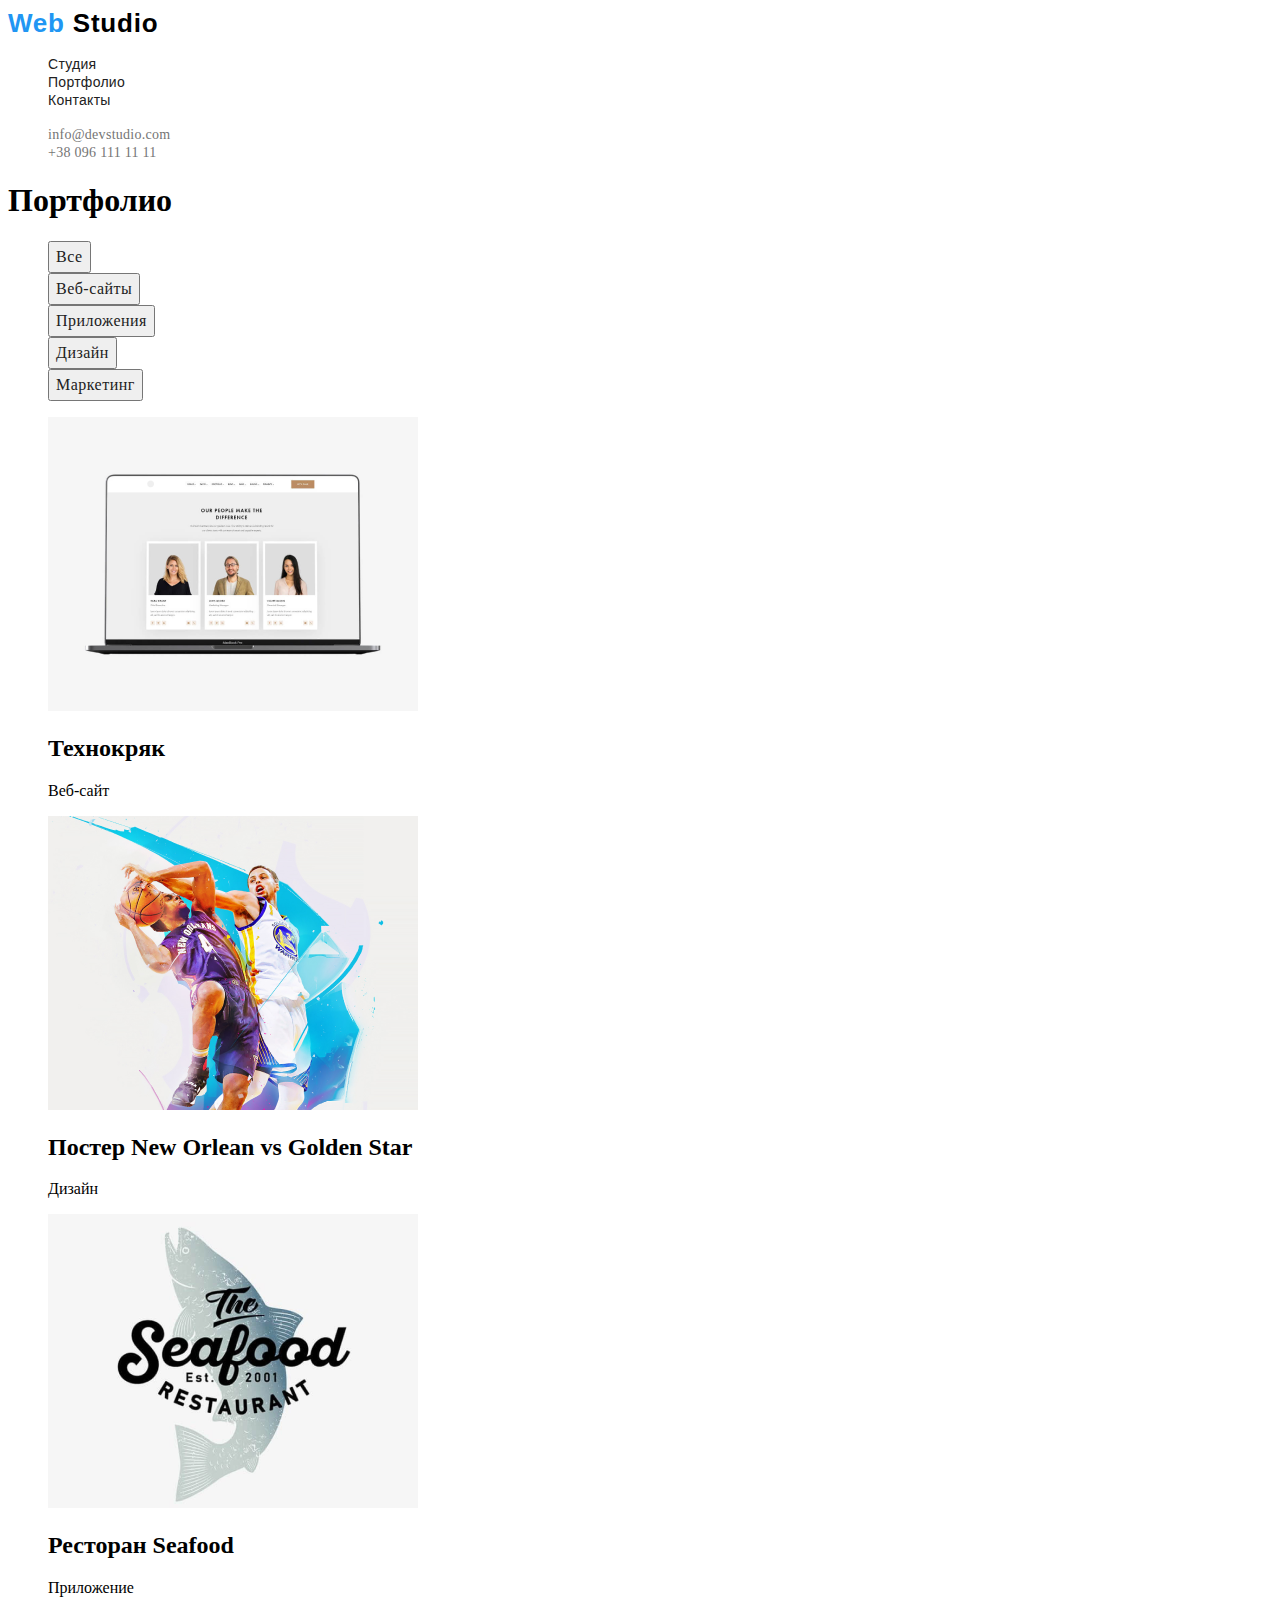
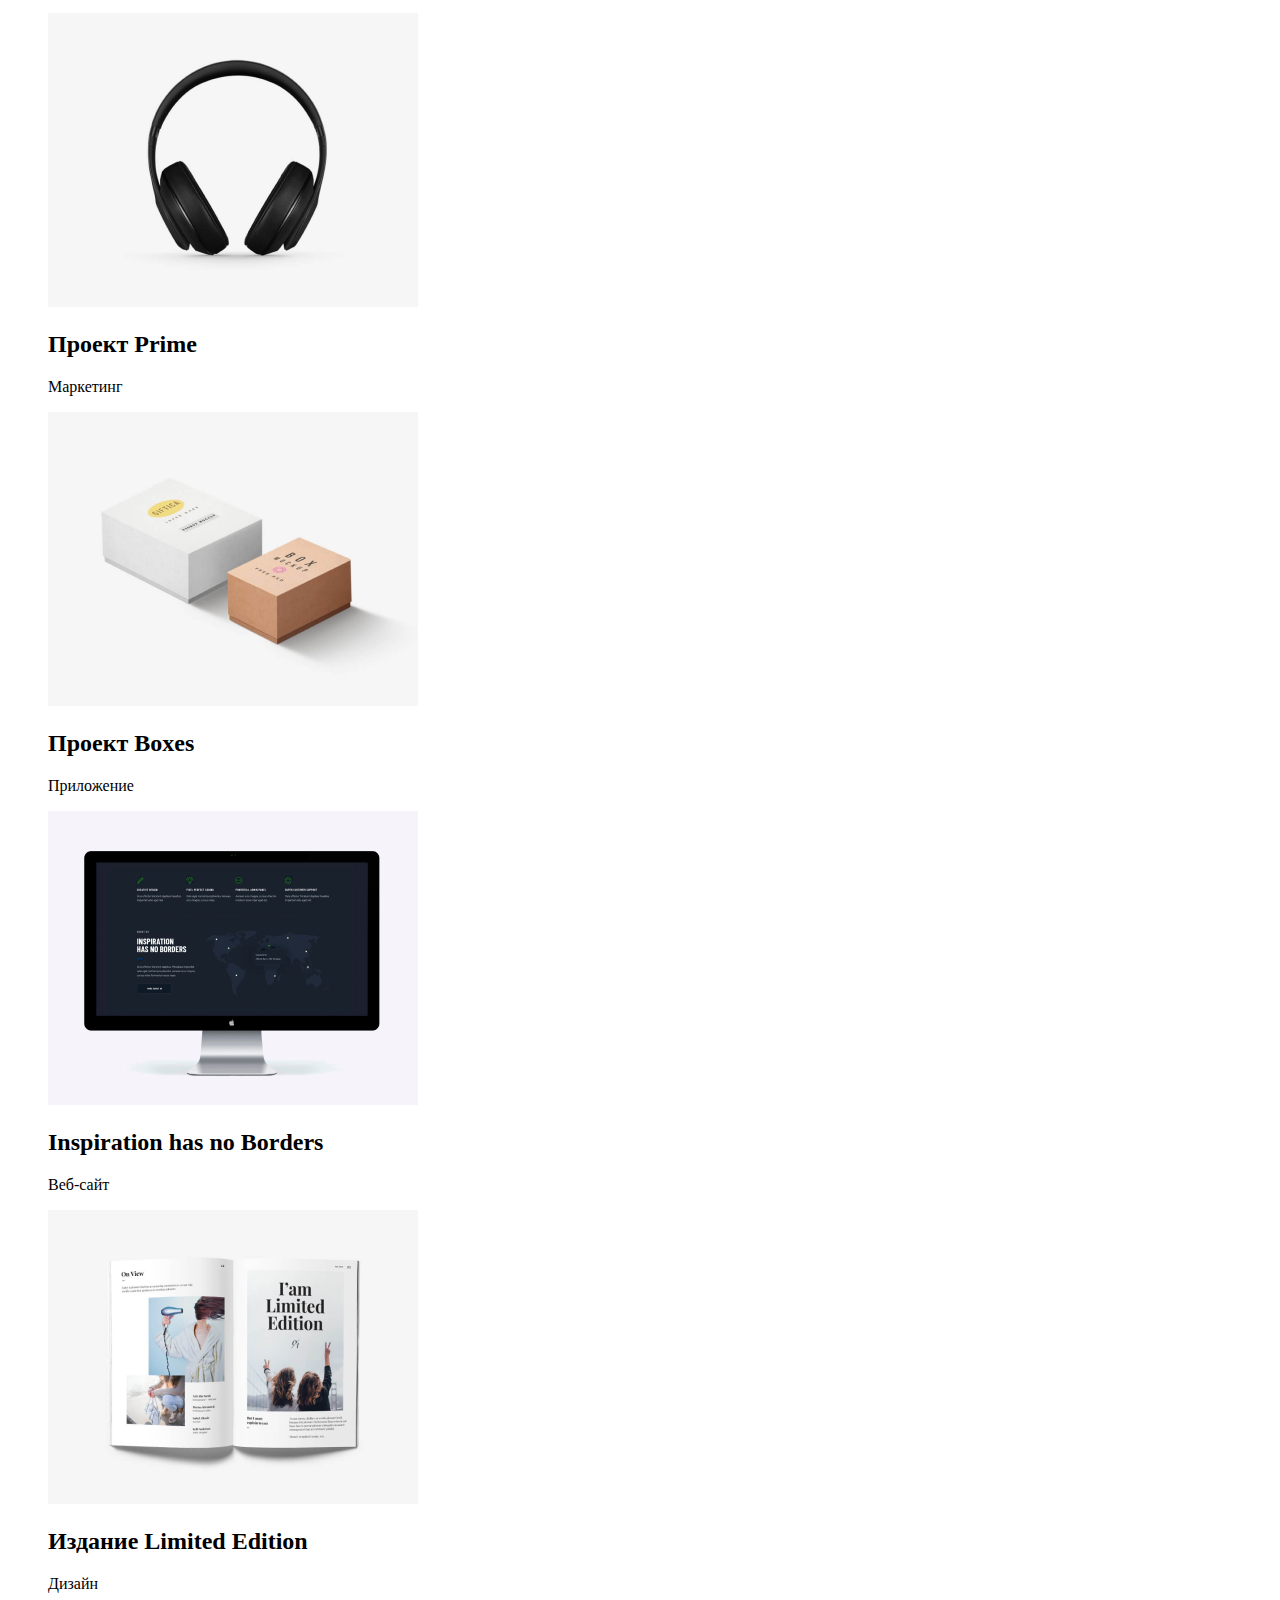
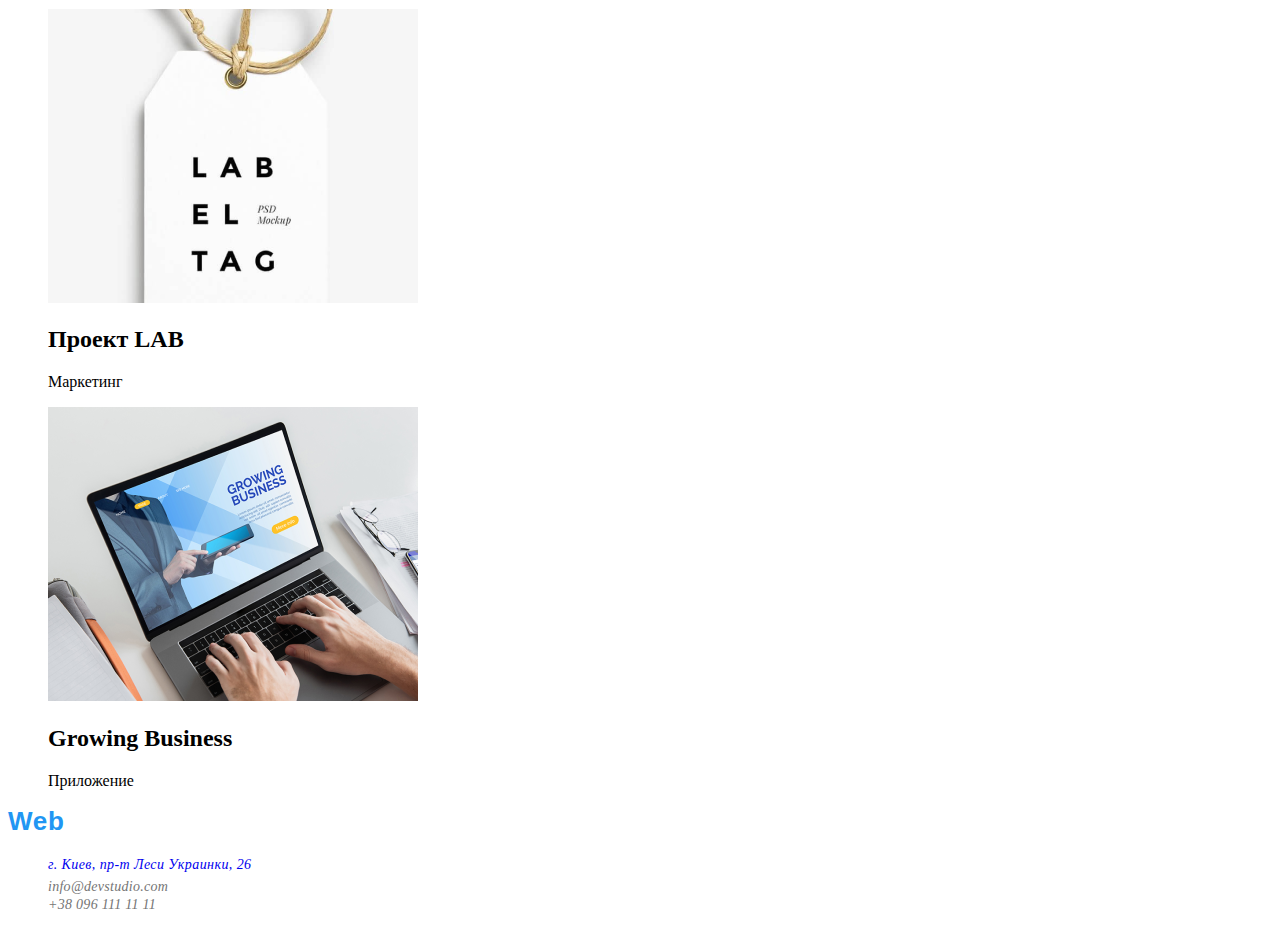
==== portfolio.html @ b76affc7 "fhw2.2" ====
<!DOCTYPE html>
<html lang="ru">
  <head>
    <meta charset="UTF-8" />
    <meta http-equiv="X-UA-Compatible" content="IE=edge" />
    <meta name="viewport" content="width=device-width, initial-scale=1.0" />
    <title>Document</title>
    <link rel="stylesheet" href="./css/style.css" />
  </head>
  <body>
    <!-- Header -->
    <header class="head-link">
      <nav>
        <a href="/" lang="en" class="logo-link">
          Web <span class="logo">Studio</span>
        </a>

        <ul>
          <li><a href="" class="header-nav-link">Студия</a></li>
          <li><a href="" class="header-nav-link">Портфолио</a></li>
          <li><a href="" class="header-nav-link">Контакты</a></li>
        </ul>
      </nav>
      <ul class="header-info">
        <li>
          <a
            href="mailto:info@devstudio.com"
            target="_blank"
            rel="noopener noreferrer"
            class="header-contact"
          >
            info@devstudio.com</a
          >
        </li>
        <li>
          <a href="tel: +380961111111" class="header-contact"
            >+38 096 111 11 11</a
          >
        </li>
      </ul>
    </header>
    <!-- Hero -->
    <main>
      <section>
        <h1>Портфолио</h1>
        <ul>
          <li>
            <button type="button" class="portfolio-hero-button">Все</button>
          </li>
          <li>
            <button type="button" class="portfolio-hero-button">
              Веб-сайты
            </button>
          </li>
          <li>
            <button type="button" class="portfolio-hero-button">
              Приложения
            </button>
          </li>
          <li>
            <button type="button" class="portfolio-hero-button">Дизайн</button>
          </li>
          <li>
            <button type="button" class="portfolio-hero-button">
              Маркетинг
            </button>
          </li>
        </ul>
      </section>
      <!--Content  -->
      <section>
        <ul>
          <li>
            <img
              src="./img/photohw2/img-hw2-1.png"
              width="370"
              height="294"
              alt="страница браузера"
            />
            <h2>Технокряк</h2>
            <p>Веб-сайт</p>
          </li>
          <li>
            <img
              src="./img/photohw2/img-hw2-2.png"
              width="370"
              height="294"
              alt="баскетбол"
            />
            <h2>Постер New Orlean vs Golden Star</h2>
            <p>Дизайн</p>
          </li>
          <li>
            <img
              src="./img/photohw2/img-hw2-3.png"
              width="370"
              height="294"
              alt="логотип ресторана"
            />
            <h2>Ресторан Seafood</h2>
            <p>Приложение</p>
          </li>
          <li>
            <img
              src="./img/photohw2/img-hw2-4.png"
              width="370"
              height="294"
              alt="Наушники"
            />
            <h2>Проект Prime</h2>
            <p>Маркетинг</p>
          </li>
          <li>
            <img
              src="./img/photohw2/img-hw2-5.png"
              width="370"
              height="294"
              alt="Проект Boxes"
            />
            <h2>Проект Boxes</h2>
            <p>Приложение</p>
          </li>
          <li>
            <img
              src="./img/photohw2/img-hw2-6.png"
              width="370"
              height="294"
              alt="Веб-сайт"
            />
            <h2>Inspiration has no Borders</h2>
            <p>Веб-сайт</p>
          </li>
          <li>
            <img
              src="./img/photohw2/img-hw2-7.png"
              width="370"
              height="294"
              alt="Издание Limited Edition"
            />
            <h2>Издание Limited Edition</h2>
            <p>Дизайн</p>
          </li>
          <li>
            <img
              src="./img/photohw2/img-hw2-8.png"
              width="370"
              height="294"
              alt="Проект LAB"
            />
            <h2>Проект LAB</h2>
            <p>Маркетинг</p>
          </li>
          <li>
            <img
              src="./img/photohw2/img-hw2-9.png"
              width="370"
              height="294"
              alt="Growing Business"
            />
            <h2>Growing Business</h2>
            <p>Приложение</p>
          </li>
        </ul>
      </section>
      <!-- Footer -->
      <footer>
        <a href="/" lang="en" class="logo-link">
          Web <span class="logo-white">Studio</span>
        </a>

        <address>
          <ul>
            <li>
              <a
                href="https://maps.app.goo.gl/37EXF5mU9n8MmFkR7"
                target="_blank"
                rel="noopener noreferrer"
                class="footer-adres"
                >г. Киев, пр-т Леси Украинки, 26</a
              >
            </li>
            <li>
              <a
                href="mailto:info@devstudio.com"
                target="_blank"
                rel="noopener noreferrer"
                class="header-contact"
                >info@devstudio.com
              </a>
            </li>
            <li>
              <a href="tel:+380961111111" class="header-contact">
                +38 096 111 11 11
              </a>
            </li>
          </ul>
        </address>
      </footer>
    </main>
  </body>
</html>
---- css/style.css ----
:root{
    --primery-font:Roboto ;
    --logo-font:Raleway :
    --accent-color: #2196F3;

}

*{
    list-style: none
}
*{
    text-decoration: none;
}
.body-font{
    font-family: 'Roboto', sans-serif;
    color: #212121;
}

/* =========Header=========== */
.logo-link{
    font-family: 'Raleway', sans-serif;
        font-weight: 700;
        font-size: 26px;
        line-height: 1.19;
        letter-spacing: 0.03em;
    
        color: #2196F3;
}

.logo {
    color: black;
}
.logo-white{
    color: white;
}
.header-nav-link{
    font-family: 'Roboto', sans-serif;
        font-weight: 500;
        font-size: 14px;
        line-height: 1.14;
        letter-spacing: 0.02em;
        color: #212121;
    
}
.header-nav-link:hover, 
.header-nav-link:focus {
    color: #2196F3;
}
.header-contact{
        font-weight: 500;
        font-size: 14px;
        line-height: 1.14;
        letter-spacing: 0.02em;
        color: #757575;
}

.header-contact:hover,
.header-contact:focus {
    color: #2196F3;}
/* =======Header========= */

/* =========Main=========== */
.hero-title{
    
        font-weight: 900;
        font-size: 44px;
        line-height: 1.36;
        text-align: center;
        letter-spacing: 0.06em;
        text-transform: uppercase;
    
        /* color: #FFFFFF */
}
.hero-button{
    
        font-weight: 700;
        font-size: 16px;
        line-height: 1.87;
        display: flex;
        align-items: center;
        text-align: center;
        letter-spacing: 0.06em;
    
         color: #FFFFFF 
}

.hero-button:hover,
.hero-button:focus{
    background-color:#2196F3
    
}
.hero-button{
    cursor: pointer;
}
.main-advantages{

    font-weight: 700;
    font-size: 14px;
    line-height: 1.14;
    letter-spacing: 0.03em;
    text-transform: uppercase;
    color: #212121;
}
.main-advant-text{
   
        font-weight: 400;
        font-size: 14px;
        line-height: 1.71;
        letter-spacing: 0.03em;
        color: #757575;
}
.about-us-title{
   
        font-weight: 700;
        font-size: 36px;
        line-height: 1.16;
        text-align: center;
        letter-spacing: 0.03em;
        color: #212121;
}
.team-title{
    
        font-weight: 700;
        font-size: 36px;
        line-height: 1.16;
        text-align: center;
        letter-spacing: 0.03em;
        color: #212121;
}
.team-name{
    
        font-weight: 500;
        font-size: 16px;
        line-height: 1.18;
        text-align: center;
        letter-spacing: 0.03em;
        color: #212121;
}
.about-team{

        font-weight: 400;
        font-size: 16px;
        line-height:1.18;
        text-align: center;
        letter-spacing: 0.03em;
        color: #757575;
}
/* =======Footer======== */
.footer-adres{
    font-family: 'Roboto';
        font-weight: 400;
        font-size: 14px;
        line-height: 24px;
        letter-spacing: 0.03em;
        /* color: #FFFFFF; */
}
.portfolio-hero-button{
    font-family: 'Roboto';
        font-weight: 500;
        font-size: 16px;
        line-height: 26px;
        text-align: center;
        letter-spacing: 0.03em;
        color: #212121;
}
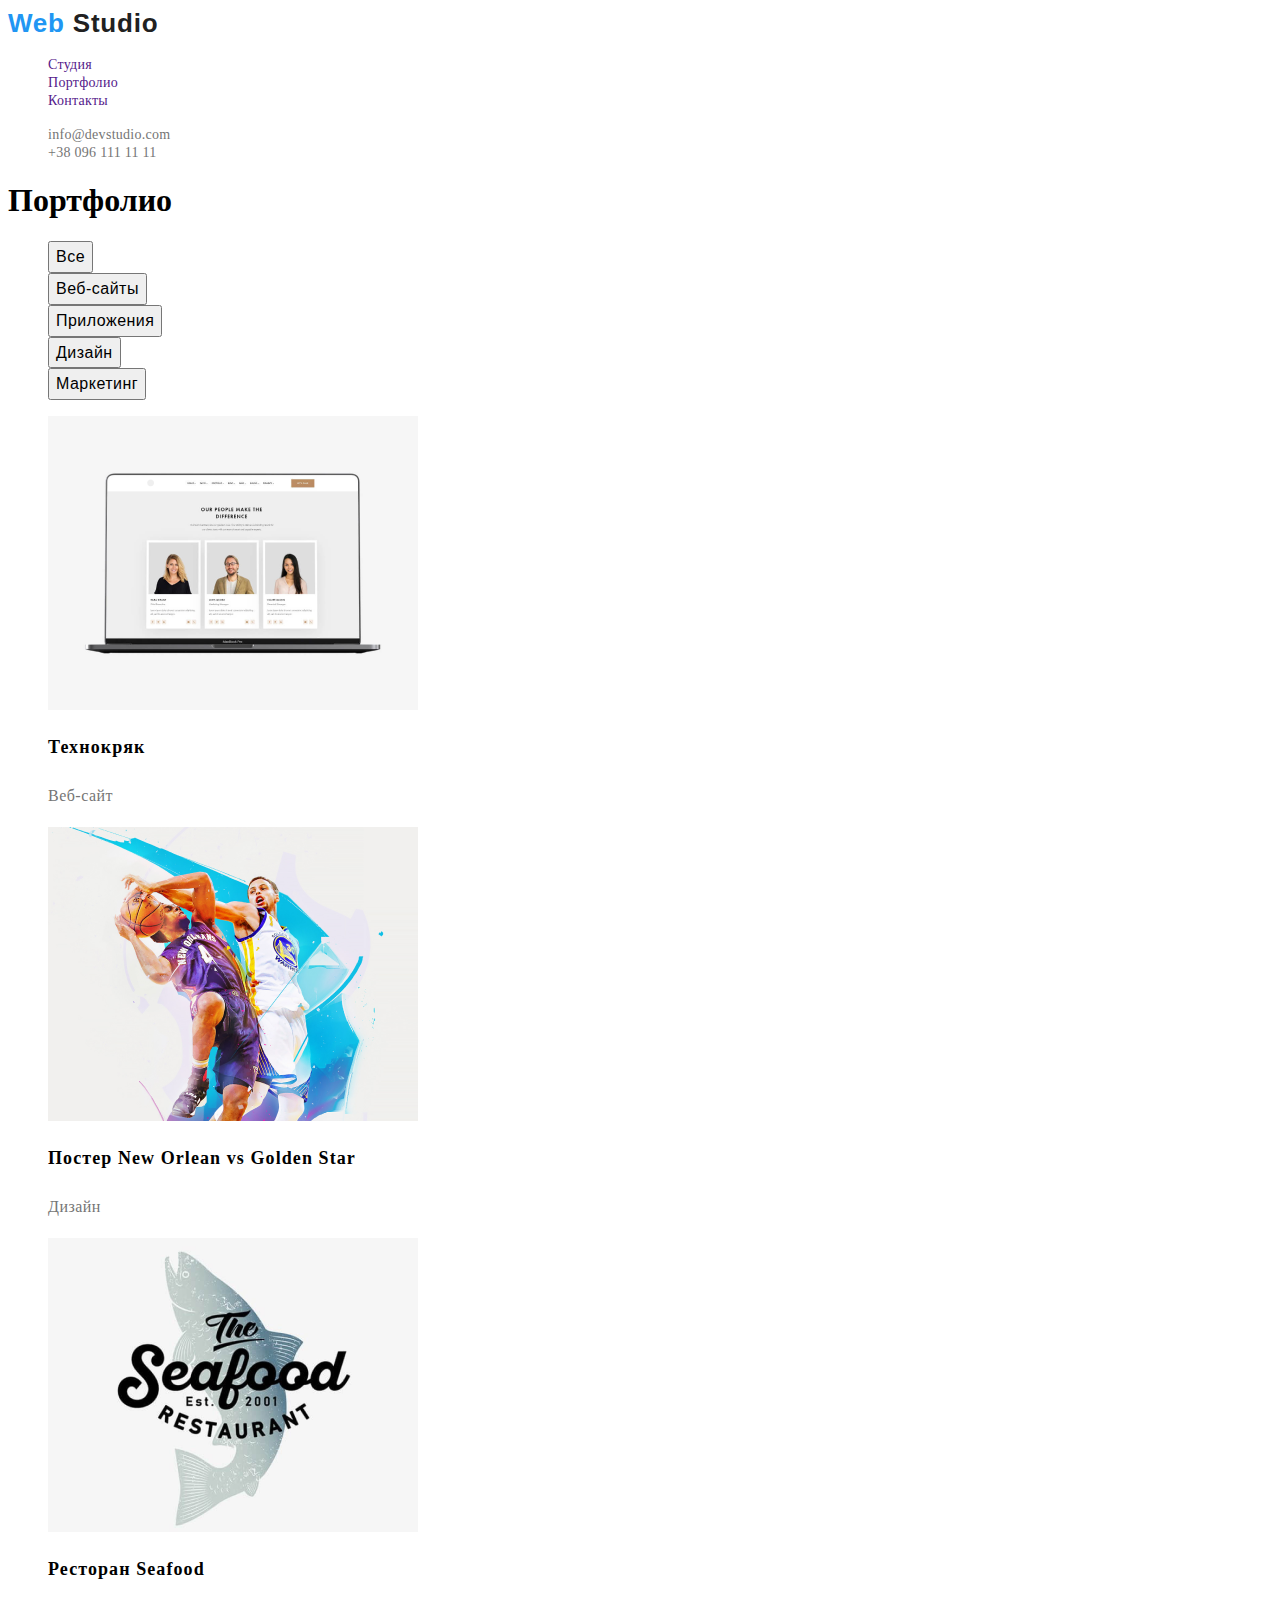
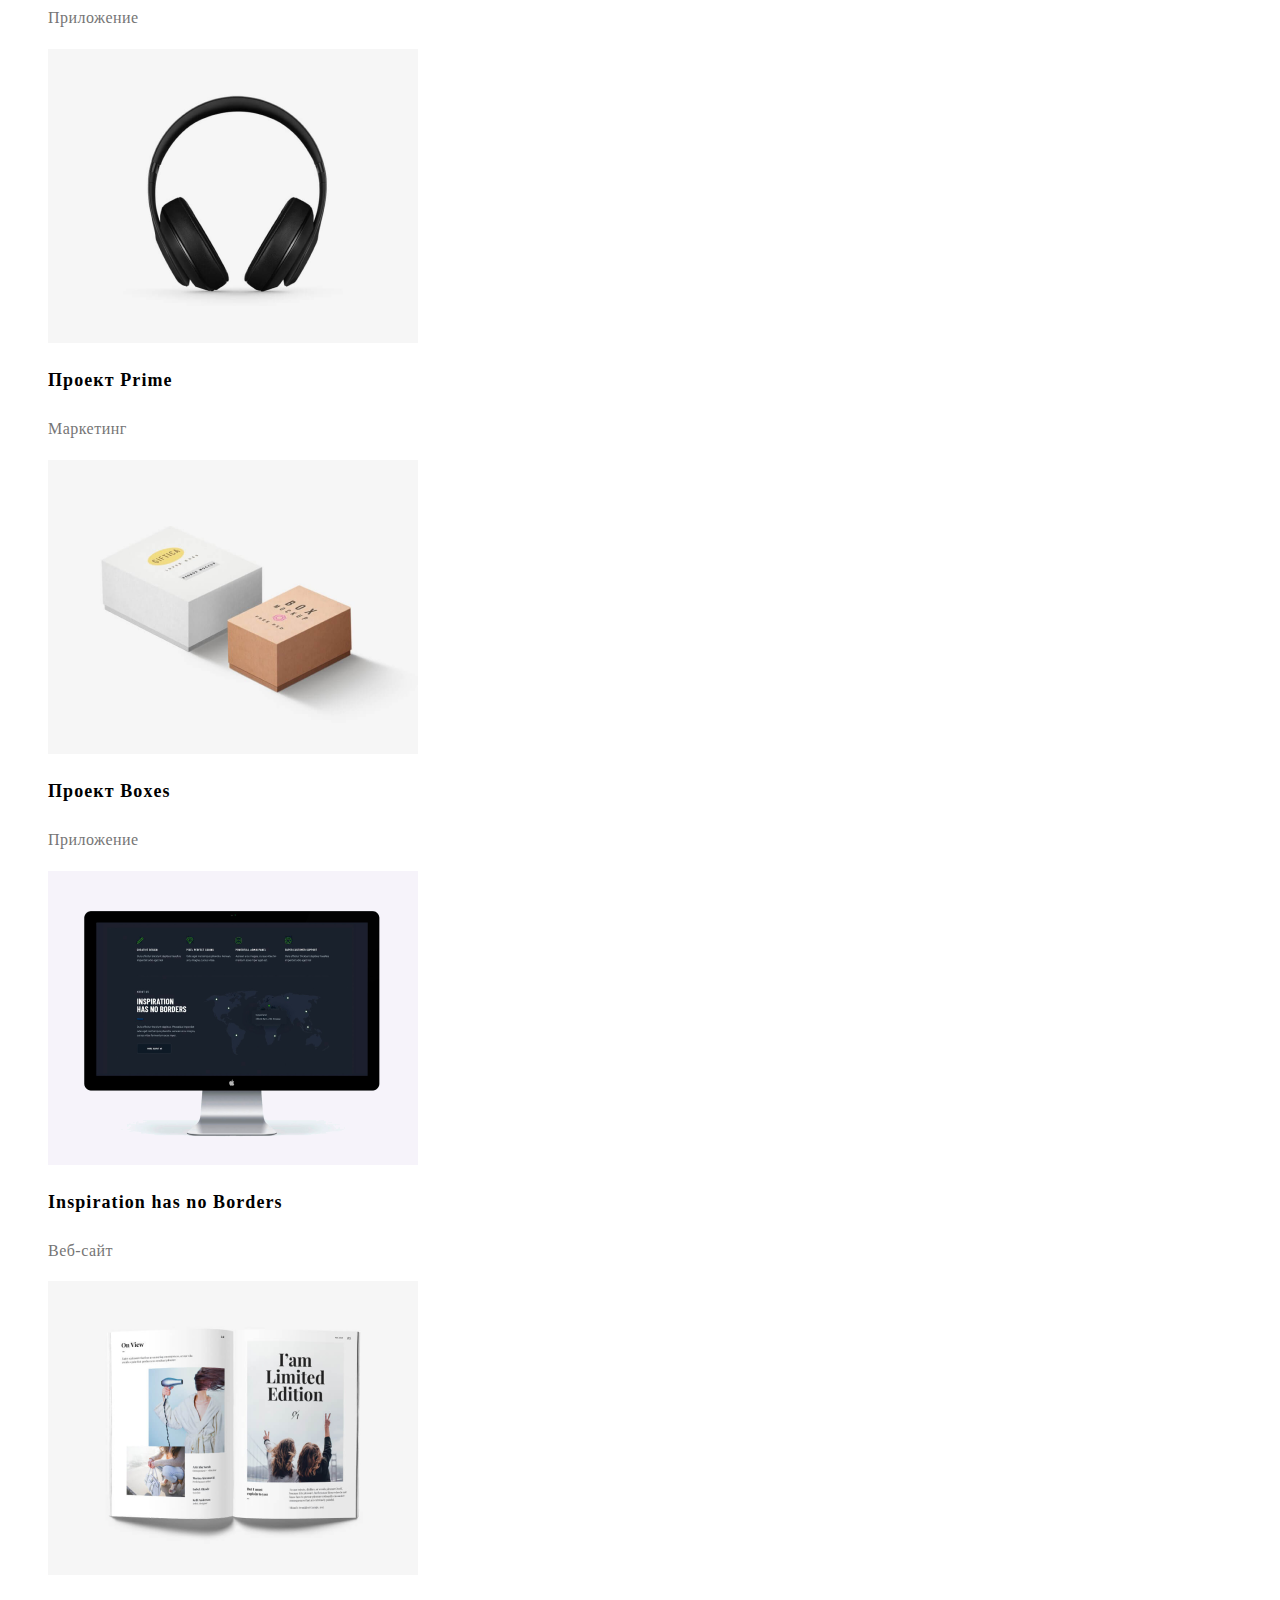
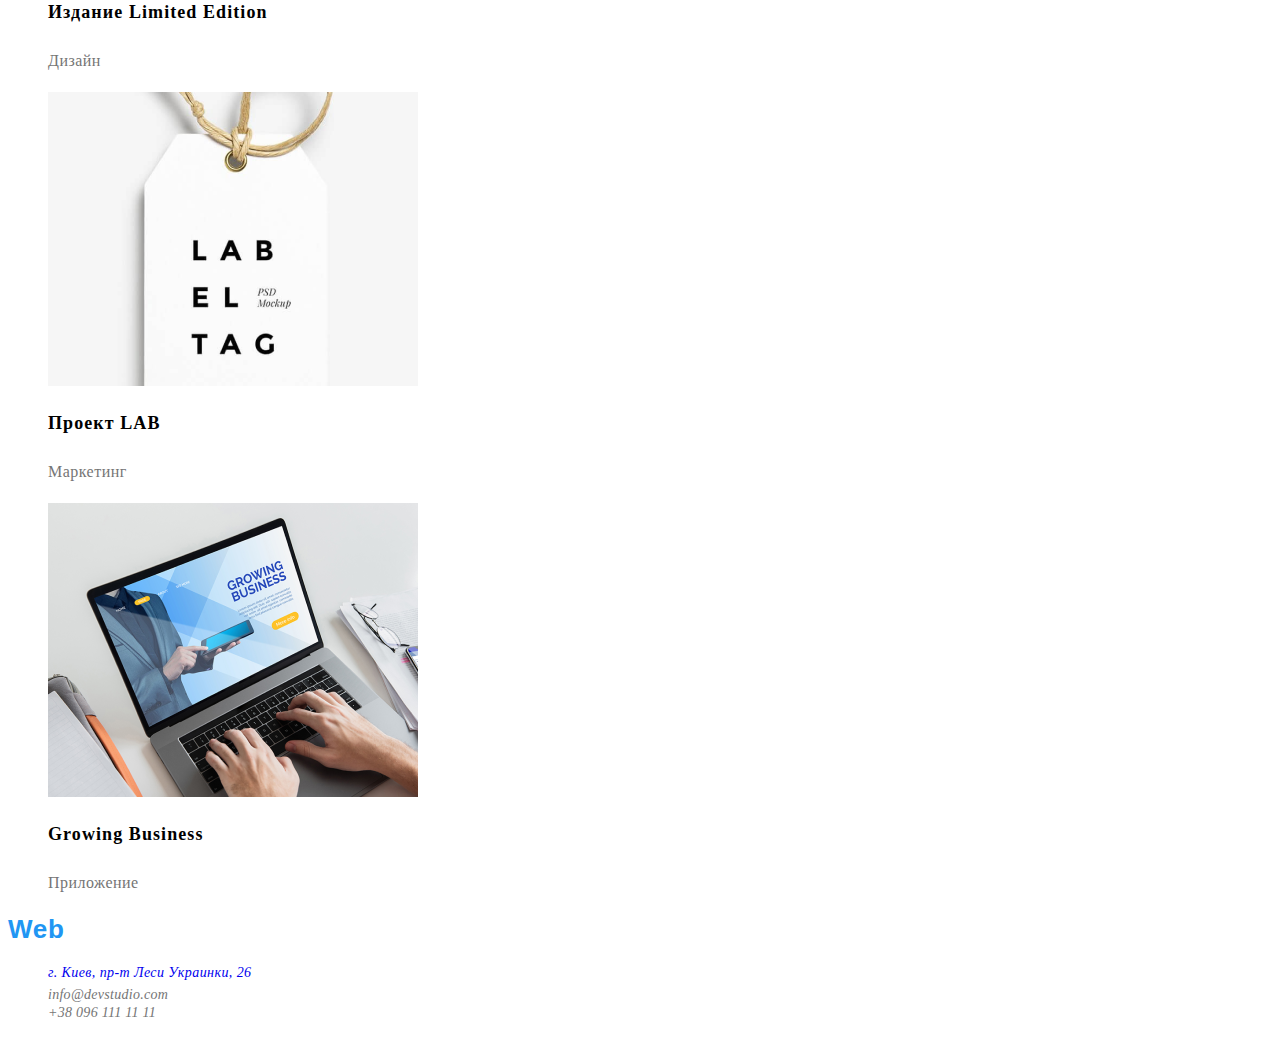
==== commit 3de39c8f: "finish-hw2" ====
--- a/portfolio.html
+++ b/portfolio.html
@@ -68,18 +68,19 @@
         </ul>
       </section>
       <!--Content  -->
-      <section>
+      <main>
+          <section>
         <ul>
-          <li>
+          <li class="content-list">
             <img
               src="./img/photohw2/img-hw2-1.png"
               width="370"
               height="294"
               alt="страница браузера"
             />
-            <h2>Технокряк</h2>
-            <p>Веб-сайт</p>
-          </li>
+            <h2 class="content-title">Технокряк</h2>
+            <p class="content-text">Веб-сайт</p>
+          </li class="content-list">
           <li>
             <img
               src="./img/photohw2/img-hw2-2.png"
@@ -87,81 +88,83 @@
               height="294"
               alt="баскетбол"
             />
-            <h2>Постер New Orlean vs Golden Star</h2>
-            <p>Дизайн</p>
-          </li>
-          <li>
+            <h2 class="content-title">Постер New Orlean vs Golden Star</h2>
+            <p class="content-text">Дизайн</p>
+          </li>
+          <li class="content-list">
             <img
               src="./img/photohw2/img-hw2-3.png"
               width="370"
               height="294"
               alt="логотип ресторана"
             />
-            <h2>Ресторан Seafood</h2>
-            <p>Приложение</p>
-          </li>
-          <li>
+            <h2 class="content-title">Ресторан Seafood</h2>
+            <p class="content-text">Приложение</p>
+          </li>
+          <li class="content-list">
             <img
               src="./img/photohw2/img-hw2-4.png"
               width="370"
               height="294"
               alt="Наушники"
             />
-            <h2>Проект Prime</h2>
-            <p>Маркетинг</p>
-          </li>
-          <li>
+            <h2 class="content-title">Проект Prime</h2>
+            <p class="content-text">Маркетинг</p>
+          </li>
+          <li class="content-list">
             <img
               src="./img/photohw2/img-hw2-5.png"
               width="370"
               height="294"
               alt="Проект Boxes"
             />
-            <h2>Проект Boxes</h2>
-            <p>Приложение</p>
-          </li>
-          <li>
+            <h2 class="content-title">Проект Boxes</h2>
+            <p class="content-text">Приложение</p>
+          </li>
+          <li class="content-list">
             <img
               src="./img/photohw2/img-hw2-6.png"
               width="370"
               height="294"
               alt="Веб-сайт"
             />
-            <h2>Inspiration has no Borders</h2>
-            <p>Веб-сайт</p>
-          </li>
-          <li>
+            <h2 class="content-title">Inspiration has no Borders</h2>
+            <p class="content-text">Веб-сайт</p>
+          </li>
+          <li class="content-list">
             <img
               src="./img/photohw2/img-hw2-7.png"
               width="370"
               height="294"
               alt="Издание Limited Edition"
             />
-            <h2>Издание Limited Edition</h2>
-            <p>Дизайн</p>
-          </li>
-          <li>
+            <h2 class="content-title">Издание Limited Edition</h2>
+            <p class="content-text">Дизайн</p>
+          </li>
+          <li class="content-list">
             <img
               src="./img/photohw2/img-hw2-8.png"
               width="370"
               height="294"
               alt="Проект LAB"
             />
-            <h2>Проект LAB</h2>
-            <p>Маркетинг</p>
-          </li>
-          <li>
+            <h2 class="content-title">Проект LAB</h2>
+            <p class="content-text">Маркетинг</p>
+          </li>
+          <li class="content-list">
             <img
               src="./img/photohw2/img-hw2-9.png"
               width="370"
               height="294"
               alt="Growing Business"
             />
-            <h2>Growing Business</h2>
-            <p>Приложение</p>
+            <h2 class="content-title">Growing Business</h2>
+            <p class="content-text">Приложение</p>
           </li>
         </ul>
       </section>
+      </main>
+      
       <!-- Footer -->
       <footer>
         <a href="/" lang="en" class="logo-link">
--- a/css/style.css
+++ b/css/style.css
@@ -1,7 +1,8 @@
 :root{
     --primery-font:Roboto ;
-    --logo-font:Raleway :
+    --logo-font:Raleway ;
     --accent-color: #2196F3;
+    --black-color: #212121;
 
 }
 
@@ -13,7 +14,7 @@
 }
 .body-font{
     font-family: 'Roboto', sans-serif;
-    color: #212121;
+    color: var(--black-color)
 }
 
 /* =========Header=========== */
@@ -24,27 +25,25 @@
         line-height: 1.19;
         letter-spacing: 0.03em;
     
-        color: #2196F3;
+        color: var(--accent-color);
 }
 
 .logo {
-    color: black;
+    color: var(--black-color);
 }
 .logo-white{
     color: white;
 }
 .header-nav-link{
-    font-family: 'Roboto', sans-serif;
         font-weight: 500;
         font-size: 14px;
         line-height: 1.14;
         letter-spacing: 0.02em;
-        color: #212121;
     
 }
 .header-nav-link:hover, 
 .header-nav-link:focus {
-    color: #2196F3;
+    color: var(--accent-color);
 }
 .header-contact{
         font-weight: 500;
@@ -61,7 +60,6 @@
 
 /* =========Main=========== */
 .hero-title{
-    
         font-weight: 900;
         font-size: 44px;
         line-height: 1.36;
@@ -72,7 +70,6 @@
         /* color: #FFFFFF */
 }
 .hero-button{
-    
         font-weight: 700;
         font-size: 16px;
         line-height: 1.87;
@@ -86,80 +83,84 @@
 
 .hero-button:hover,
 .hero-button:focus{
-    background-color:#2196F3
+    background-color:var(--accent-color)
     
 }
 .hero-button{
     cursor: pointer;
 }
 .main-advantages{
-
     font-weight: 700;
     font-size: 14px;
     line-height: 1.14;
     letter-spacing: 0.03em;
     text-transform: uppercase;
-    color: #212121;
 }
 .main-advant-text{
-   
-        font-weight: 400;
         font-size: 14px;
         line-height: 1.71;
         letter-spacing: 0.03em;
         color: #757575;
 }
 .about-us-title{
-   
         font-weight: 700;
         font-size: 36px;
         line-height: 1.16;
         text-align: center;
         letter-spacing: 0.03em;
-        color: #212121;
 }
 .team-title{
-    
         font-weight: 700;
         font-size: 36px;
         line-height: 1.16;
         text-align: center;
         letter-spacing: 0.03em;
-        color: #212121;
 }
 .team-name{
-    
         font-weight: 500;
         font-size: 16px;
         line-height: 1.18;
         text-align: center;
         letter-spacing: 0.03em;
-        color: #212121;
 }
 .about-team{
-
-        font-weight: 400;
         font-size: 16px;
         line-height:1.18;
         text-align: center;
         letter-spacing: 0.03em;
         color: #757575;
 }
+/* ===========Main-2========= */
+.content-title{
+        font-weight: 700;
+        font-size: 18px;
+        line-height: 2;
+        letter-spacing: 0.06em;
+        ;
+}
+.content-text{
+        font-size: 16px;
+        line-height: 1.87;
+        letter-spacing: 0.03em;
+        color: #757575;
+}
 /* =======Footer======== */
 .footer-adres{
-    font-family: 'Roboto';
         font-weight: 400;
         font-size: 14px;
-        line-height: 24px;
+        line-height: 1.71;
         letter-spacing: 0.03em;
         /* color: #FFFFFF; */
 }
 .portfolio-hero-button{
-    font-family: 'Roboto';
         font-weight: 500;
         font-size: 16px;
-        line-height: 26px;
+        line-height: 1.62;
         text-align: center;
         letter-spacing: 0.03em;
-        color: #212121;
-}+}
+.portfolio-hero-button:hover,
+.portfolio-hero-button:focus{
+    background-color: var(--accent-color);
+cursor: pointer;
+}
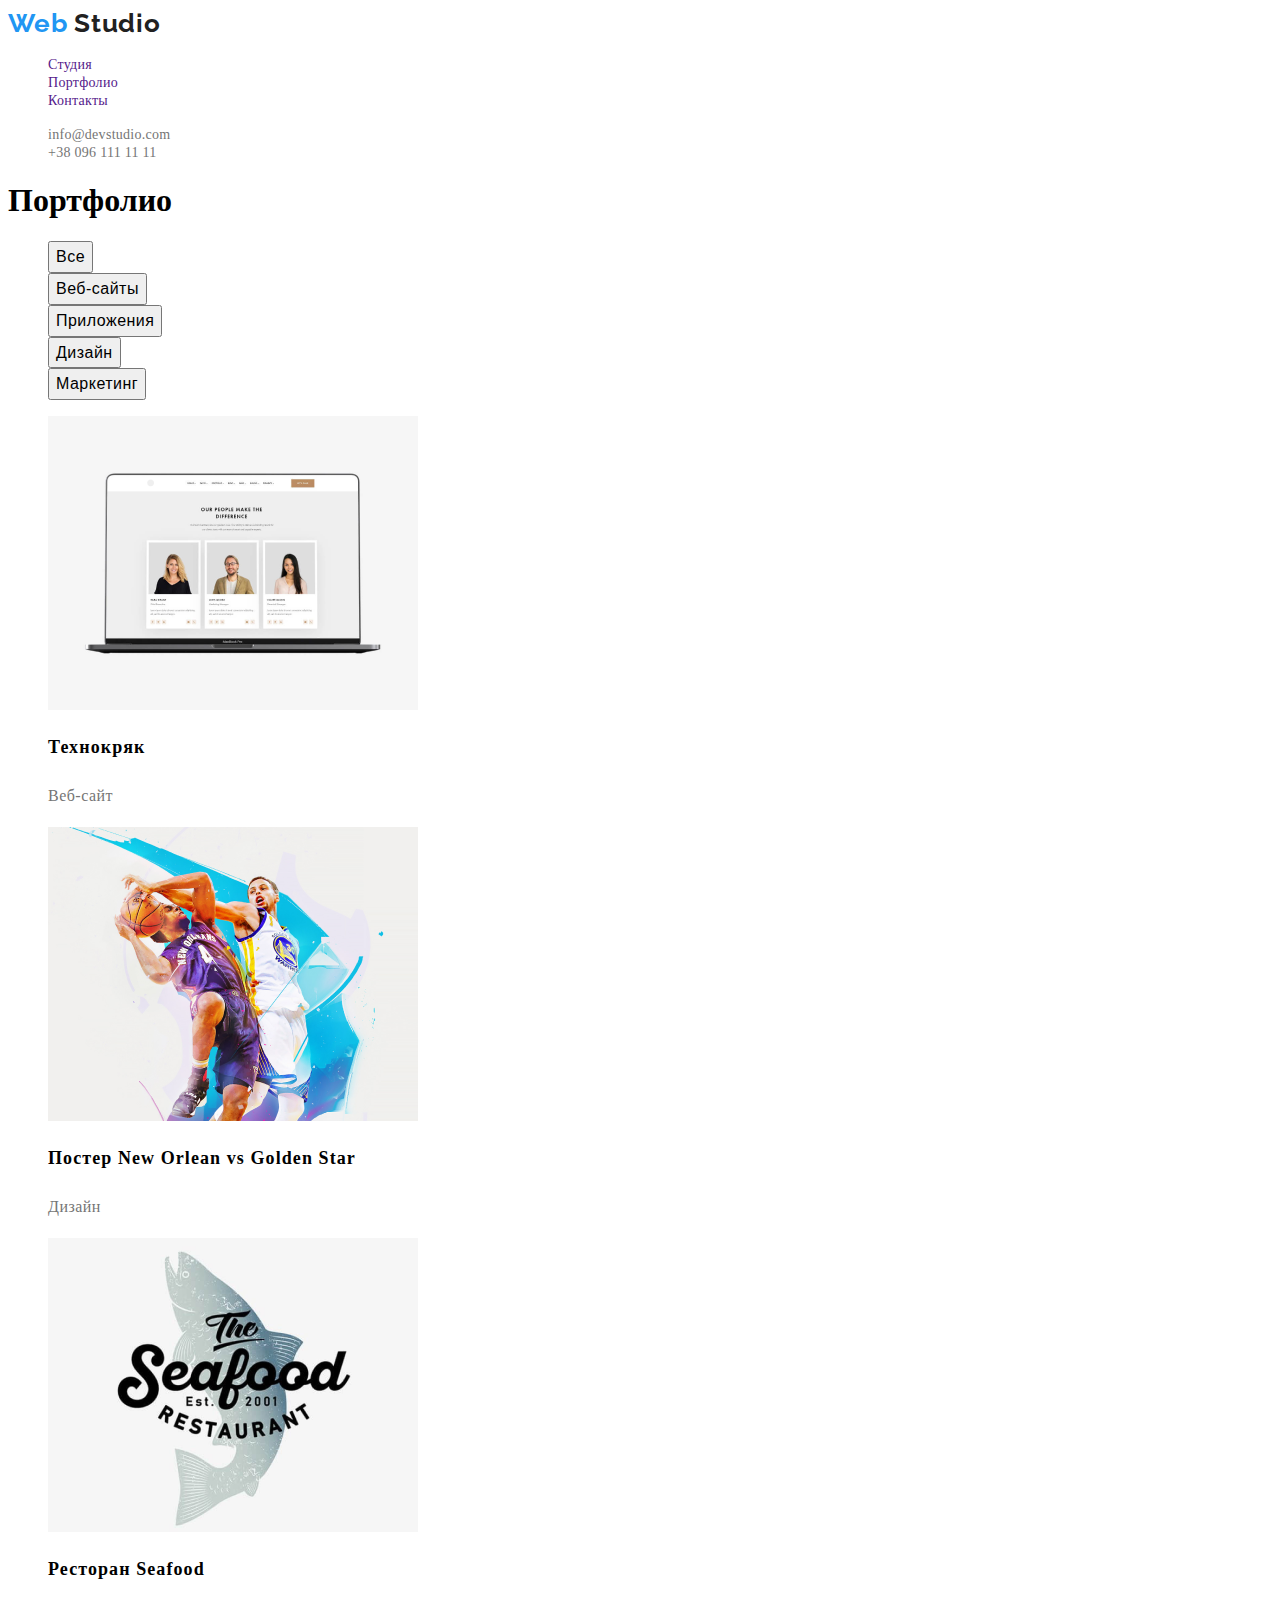
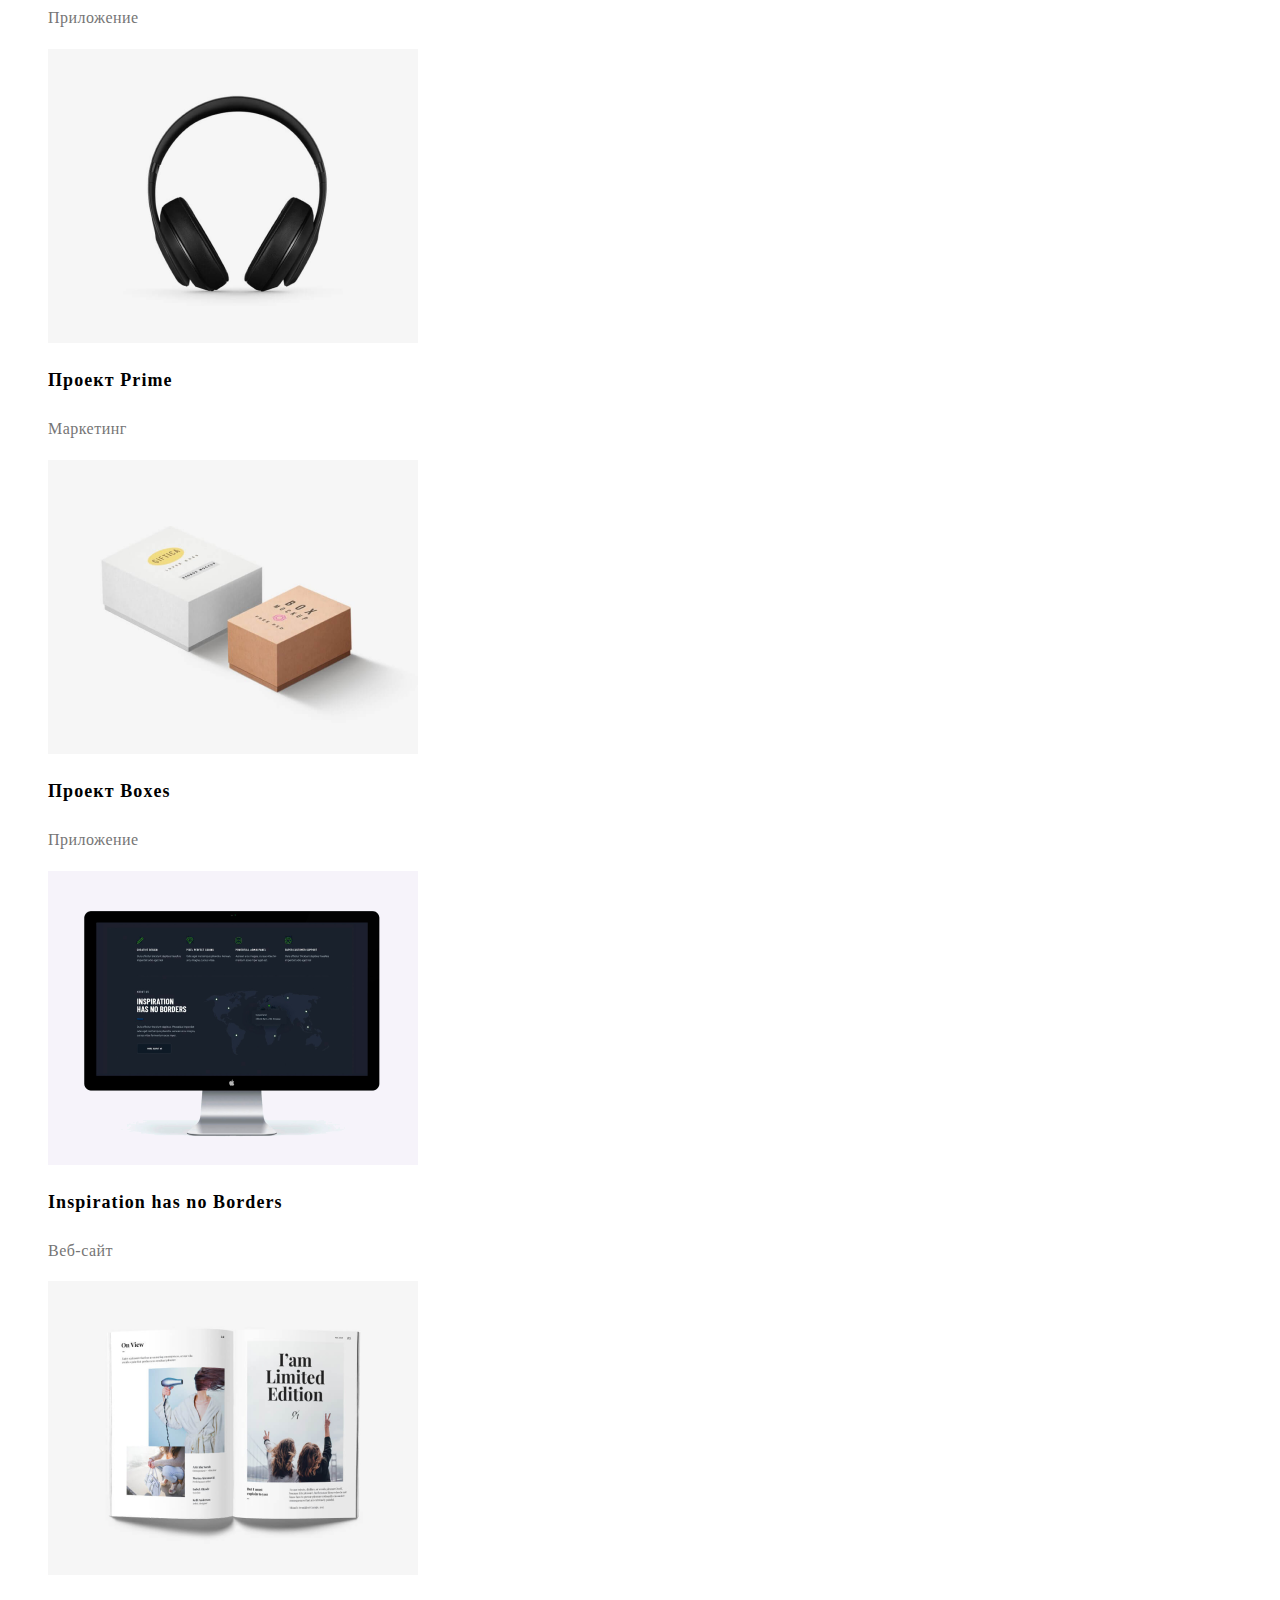
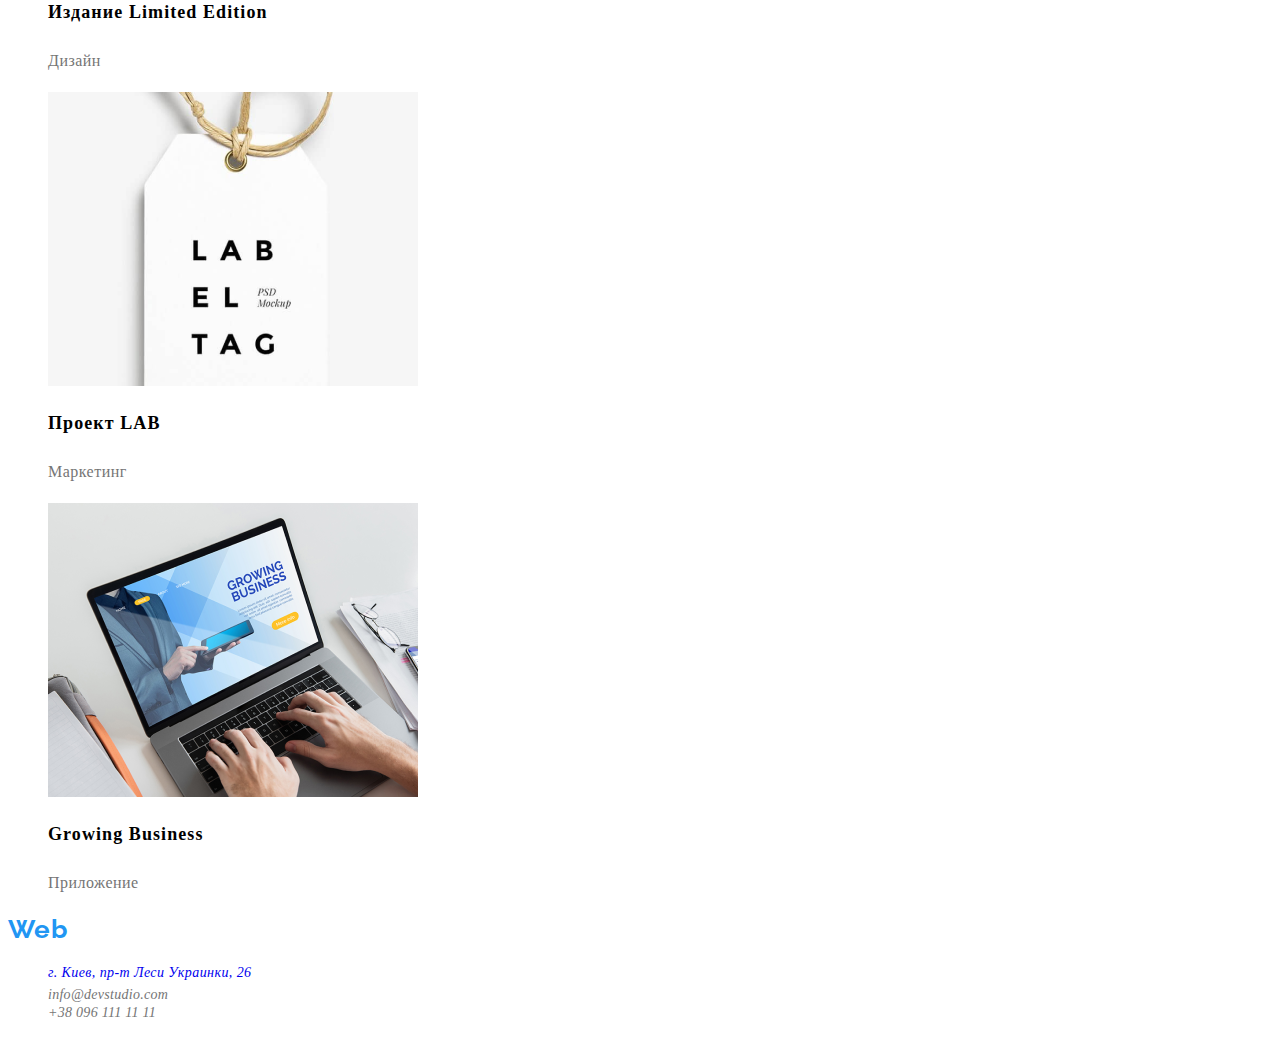
==== commit 246bf3b9: "1,2" ====
--- a/portfolio.html
+++ b/portfolio.html
@@ -5,6 +5,12 @@
     <meta http-equiv="X-UA-Compatible" content="IE=edge" />
     <meta name="viewport" content="width=device-width, initial-scale=1.0" />
     <title>Document</title>
+    <link rel="preconnect" href="https://fonts.googleapis.com" />
+    <link rel="preconnect" href="https://fonts.gstatic.com" crossorigin />
+    <link
+      href="https://fonts.googleapis.com/css2?family=Raleway:wght@700&family=Roboto:wght@400;500;700;900&display=swap"
+      rel="stylesheet"
+    />
     <link rel="stylesheet" href="./css/style.css" />
   </head>
   <body>
@@ -33,7 +39,7 @@
           >
         </li>
         <li>
-          <a href="tel: +380961111111" class="header-contact"
+          <a href="tel:+380961111111" class="header-contact"
             >+38 096 111 11 11</a
           >
         </li>
@@ -68,8 +74,7 @@
         </ul>
       </section>
       <!--Content  -->
-      <main>
-          <section>
+      <section>
         <ul>
           <li class="content-list">
             <img
@@ -80,8 +85,8 @@
             />
             <h2 class="content-title">Технокряк</h2>
             <p class="content-text">Веб-сайт</p>
-          </li class="content-list">
-          <li>
+          </li>
+          <li class="content-list">
             <img
               src="./img/photohw2/img-hw2-2.png"
               width="370"
@@ -163,42 +168,41 @@
           </li>
         </ul>
       </section>
-      </main>
-      
-      <!-- Footer -->
-      <footer>
-        <a href="/" lang="en" class="logo-link">
-          Web <span class="logo-white">Studio</span>
-        </a>
+    </main>
 
-        <address>
-          <ul>
-            <li>
-              <a
-                href="https://maps.app.goo.gl/37EXF5mU9n8MmFkR7"
-                target="_blank"
-                rel="noopener noreferrer"
-                class="footer-adres"
-                >г. Киев, пр-т Леси Украинки, 26</a
-              >
-            </li>
-            <li>
-              <a
-                href="mailto:info@devstudio.com"
-                target="_blank"
-                rel="noopener noreferrer"
-                class="header-contact"
-                >info@devstudio.com
-              </a>
-            </li>
-            <li>
-              <a href="tel:+380961111111" class="header-contact">
-                +38 096 111 11 11
-              </a>
-            </li>
-          </ul>
-        </address>
-      </footer>
-    </main>
+    <!-- Footer -->
+    <footer>
+      <a href="/" lang="en" class="logo-link">
+        Web <span class="logo-white">Studio</span>
+      </a>
+
+      <address>
+        <ul>
+          <li>
+            <a
+              href="https://maps.app.goo.gl/37EXF5mU9n8MmFkR7"
+              target="_blank"
+              rel="noopener noreferrer"
+              class="footer-adres"
+              >г. Киев, пр-т Леси Украинки, 26</a
+            >
+          </li>
+          <li>
+            <a
+              href="mailto:info@devstudio.com"
+              target="_blank"
+              rel="noopener noreferrer"
+              class="header-contact"
+              >info@devstudio.com
+            </a>
+          </li>
+          <li>
+            <a href="tel:+380961111111" class="header-contact">
+              +38 096 111 11 11
+            </a>
+          </li>
+        </ul>
+      </address>
+    </footer>
   </body>
 </html>
--- a/css/style.css
+++ b/css/style.css
@@ -57,7 +57,13 @@
 .header-contact:focus {
     color: #2196F3;}
 /* =======Header========= */
-
+/* ======Header2======== */
+.portfolio-hero-button:hover,
+.portfolio-hero-button:focus {
+    background-color: var(--accent-color);
+    cursor: pointer;
+}
+/* =========Header2=========== */
 /* =========Main=========== */
 .hero-title{
         font-weight: 900;
@@ -159,8 +165,4 @@
         text-align: center;
         letter-spacing: 0.03em;
 }
-.portfolio-hero-button:hover,
-.portfolio-hero-button:focus{
-    background-color: var(--accent-color);
-cursor: pointer;
-}
+
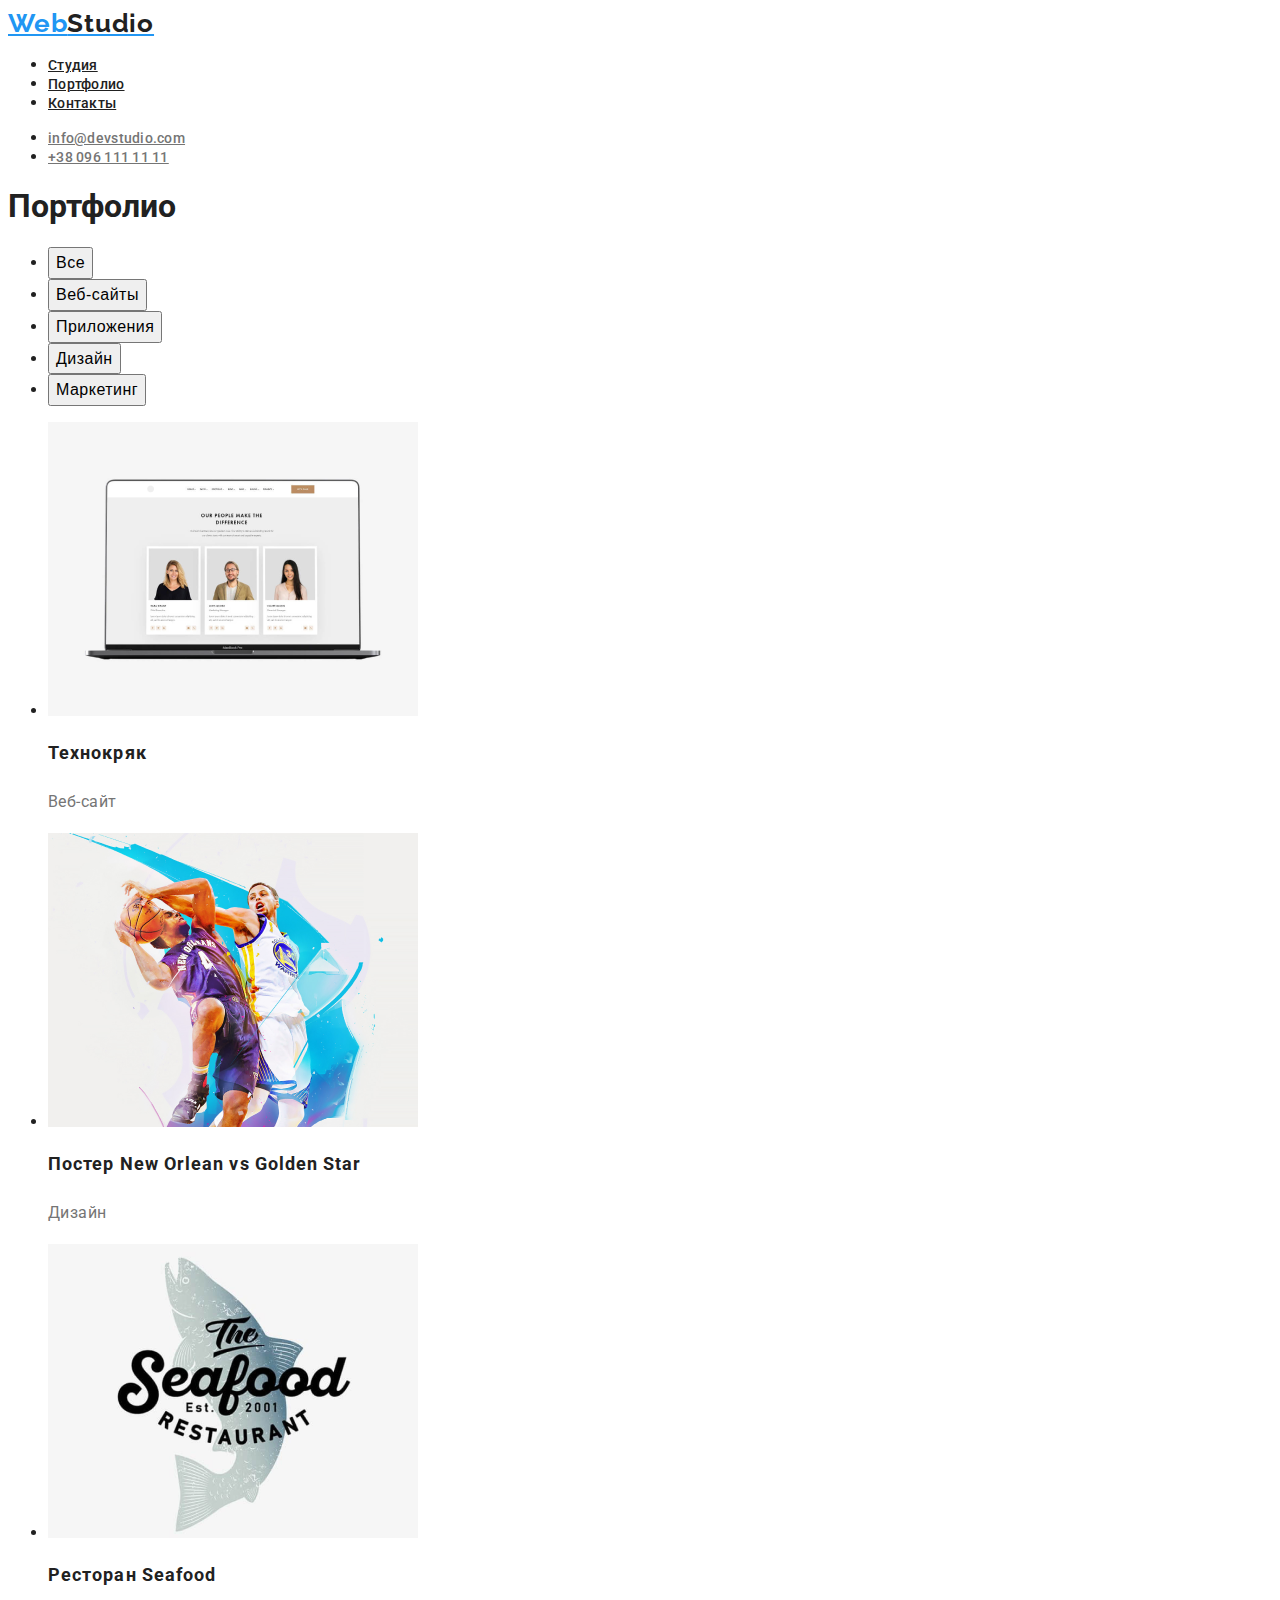
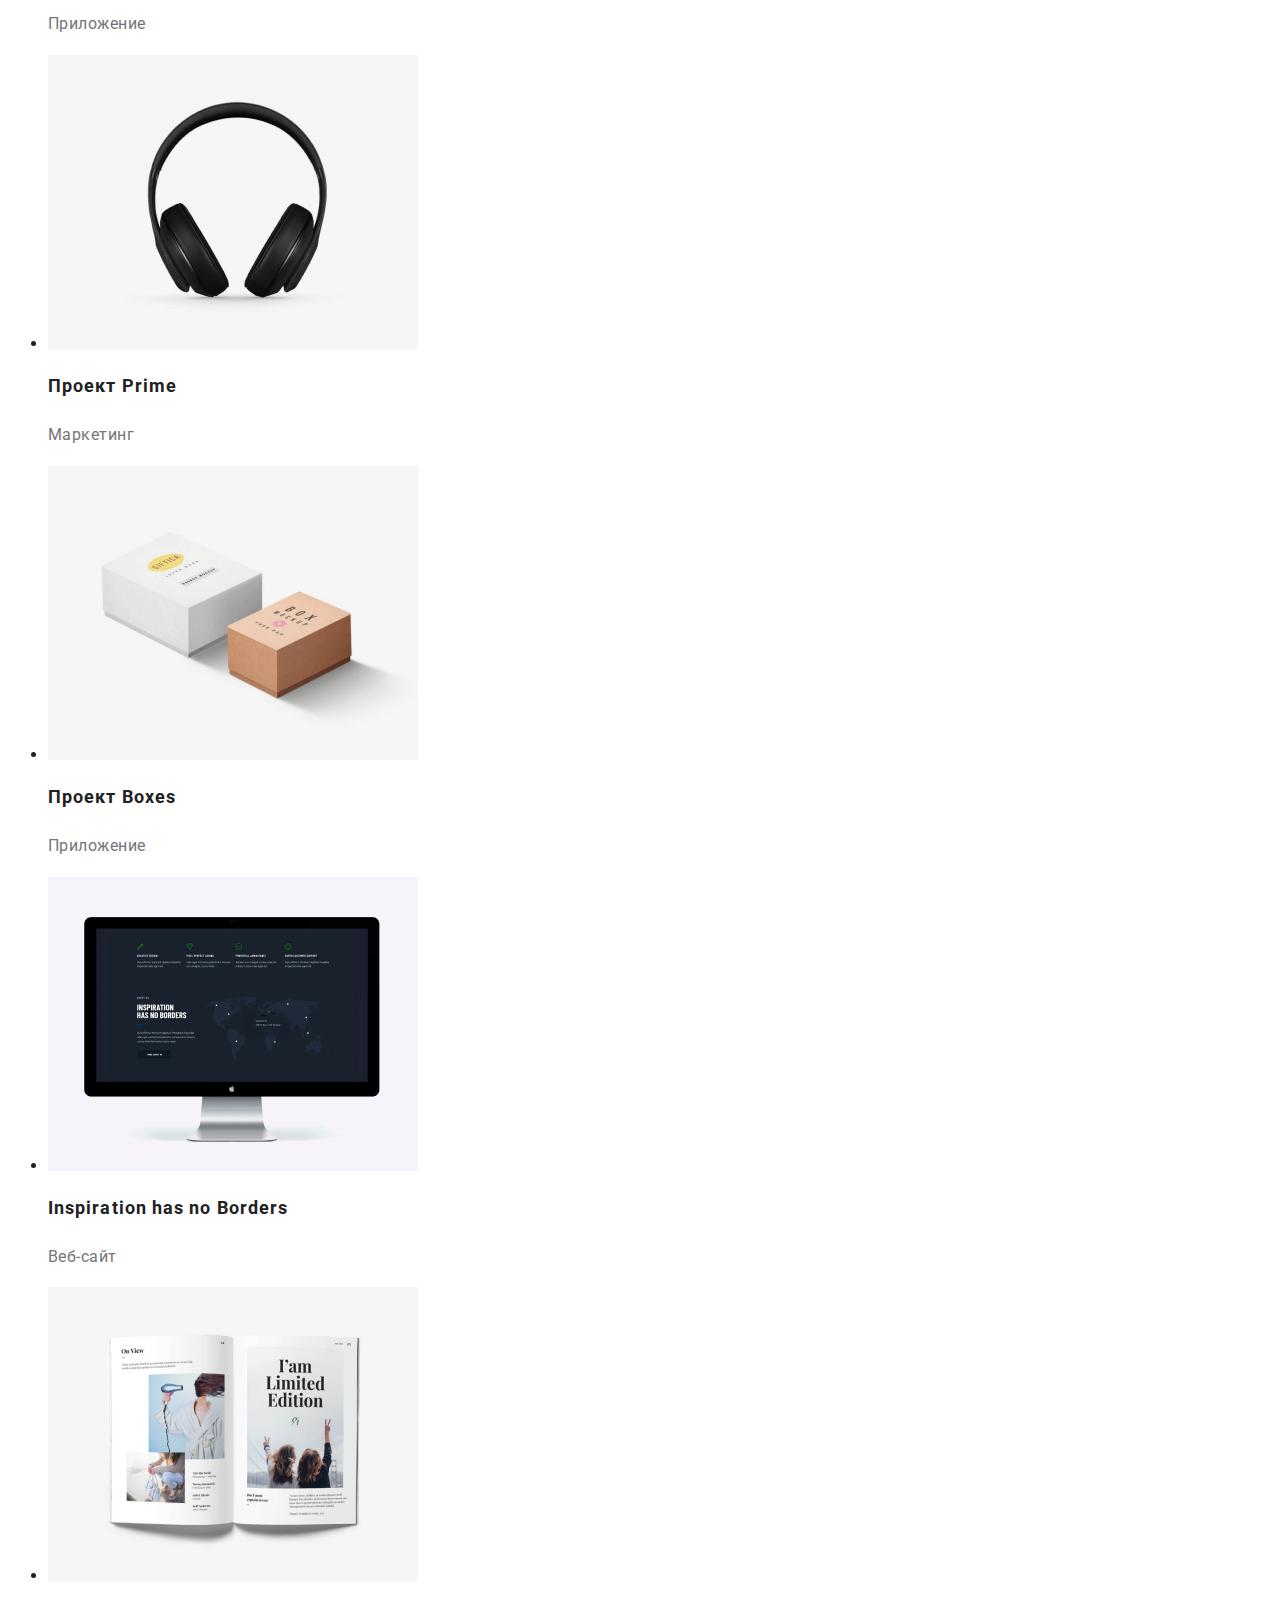
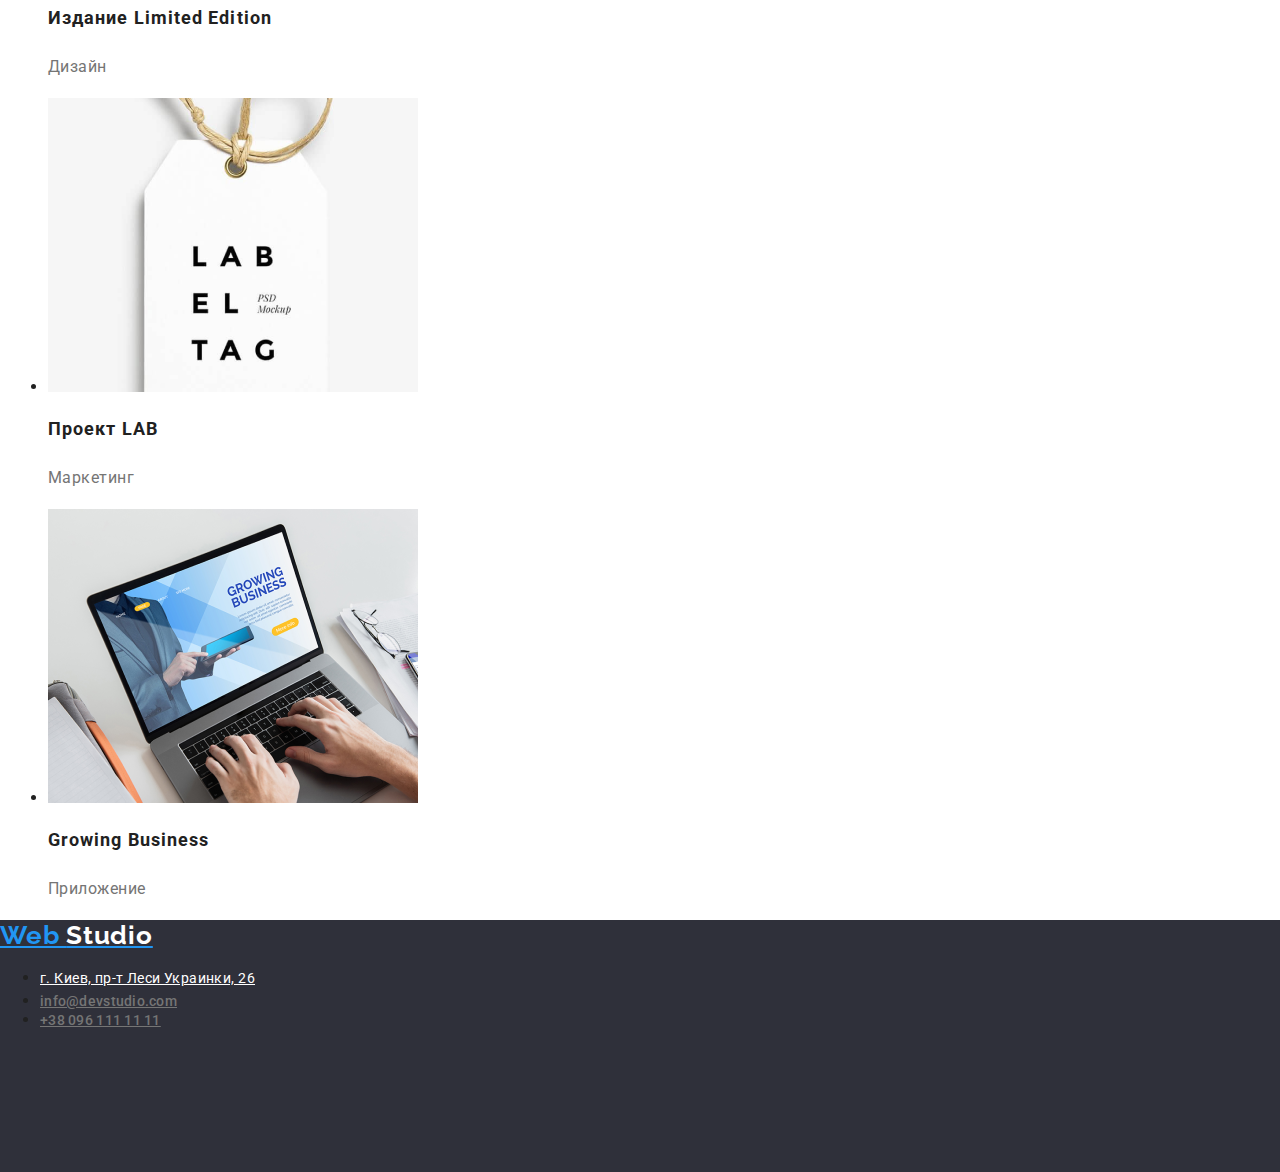
==== commit ca49bba9: "1" ====
--- a/portfolio.html
+++ b/portfolio.html
@@ -4,7 +4,7 @@
     <meta charset="UTF-8" />
     <meta http-equiv="X-UA-Compatible" content="IE=edge" />
     <meta name="viewport" content="width=device-width, initial-scale=1.0" />
-    <title>Document</title>
+    <title>homework</title>
     <link rel="preconnect" href="https://fonts.googleapis.com" />
     <link rel="preconnect" href="https://fonts.gstatic.com" crossorigin />
     <link
@@ -13,17 +13,20 @@
     />
     <link rel="stylesheet" href="./css/style.css" />
   </head>
+  <body class="body-font">
   <body>
     <!-- Header -->
     <header class="head-link">
       <nav>
         <a href="/" lang="en" class="logo-link">
-          Web <span class="logo">Studio</span>
+          Web<span class="logo">Studio</span>
         </a>
 
         <ul>
-          <li><a href="" class="header-nav-link">Студия</a></li>
-          <li><a href="" class="header-nav-link">Портфолио</a></li>
+          <li><a href="./index.html" class="header-nav-link">Студия</a></li>
+          <li>
+            <a href="./portfolio.html" class="header-nav-link">Портфолио</a>
+          </li>
           <li><a href="" class="header-nav-link">Контакты</a></li>
         </ul>
       </nav>
@@ -47,7 +50,6 @@
     </header>
     <!-- Hero -->
     <main>
-      <section>
         <h1>Портфолио</h1>
         <ul>
           <li>
@@ -167,11 +169,10 @@
             <p class="content-text">Приложение</p>
           </li>
         </ul>
-      </section>
     </main>
 
     <!-- Footer -->
-    <footer>
+    <footer class="footer-back">
       <a href="/" lang="en" class="logo-link">
         Web <span class="logo-white">Studio</span>
       </a>
--- a/css/style.css
+++ b/css/style.css
@@ -3,13 +3,15 @@
     --logo-font:Raleway ;
     --accent-color: #2196F3;
     --black-color: #212121;
+    --contact-color: #757575;
+    --white-color: #FFFFFF;
 
 }
 
-*{
-    list-style: none
+.list {
+    list-style: none;
 }
-*{
+ .link{
     text-decoration: none;
 }
 .body-font{
@@ -32,36 +34,38 @@
     color: var(--black-color);
 }
 .logo-white{
-    color: white;
+    color: var(--white-color);
 }
 .header-nav-link{
         font-weight: 500;
         font-size: 14px;
         line-height: 1.14;
         letter-spacing: 0.02em;
-    
+    color: var(--black-color)
 }
 .header-nav-link:hover, 
 .header-nav-link:focus {
     color: var(--accent-color);
 }
 .header-contact{
+    font-style: normal;
         font-weight: 500;
         font-size: 14px;
         line-height: 1.14;
         letter-spacing: 0.02em;
-        color: #757575;
+        color: var(--contact-color)
 }
 
 .header-contact:hover,
 .header-contact:focus {
-    color: #2196F3;}
+    color: var(--accent-color);}
 /* =======Header========= */
 /* ======Header2======== */
 .portfolio-hero-button:hover,
 .portfolio-hero-button:focus {
     background-color: var(--accent-color);
     cursor: pointer;
+    color: var(--white-color);
 }
 /* =========Header2=========== */
 /* =========Main=========== */
@@ -72,8 +76,9 @@
         text-align: center;
         letter-spacing: 0.06em;
         text-transform: uppercase;
-    
-        /* color: #FFFFFF */
+        background-color: #2F303A;
+        color: var(--white-color);
+        
 }
 .hero-button{
         font-weight: 700;
@@ -83,18 +88,20 @@
         align-items: center;
         text-align: center;
         letter-spacing: 0.06em;
-    
-         color: #FFFFFF 
+        background-color: var(--accent-color);
+        color:var(--white-color);
+         
 }
 
 .hero-button:hover,
 .hero-button:focus{
-    background-color:var(--accent-color)
+    background-color:#188CE8
     
 }
 .hero-button{
     cursor: pointer;
 }
+
 .main-advantages{
     font-weight: 700;
     font-size: 14px;
@@ -106,7 +113,7 @@
         font-size: 14px;
         line-height: 1.71;
         letter-spacing: 0.03em;
-        color: #757575;
+        color: var(--contact-color)
 }
 .about-us-title{
         font-weight: 700;
@@ -134,7 +141,7 @@
         line-height:1.18;
         text-align: center;
         letter-spacing: 0.03em;
-        color: #757575;
+        color: var(--contact-color)
 }
 /* ===========Main-2========= */
 .content-title{
@@ -148,15 +155,23 @@
         font-size: 16px;
         line-height: 1.87;
         letter-spacing: 0.03em;
-        color: #757575;
+        color: var(--contact-color)
 }
 /* =======Footer======== */
+.footer-back{
+    position: absolute;
+        width: 1600px;
+        height: 252px;
+        left: 0px;
+        background: #2F303A;
+}
 .footer-adres{
+    font-style: normal;
         font-weight: 400;
         font-size: 14px;
         line-height: 1.71;
         letter-spacing: 0.03em;
-        /* color: #FFFFFF; */
+         color:var(--white-color);
 }
 .portfolio-hero-button{
         font-weight: 500;
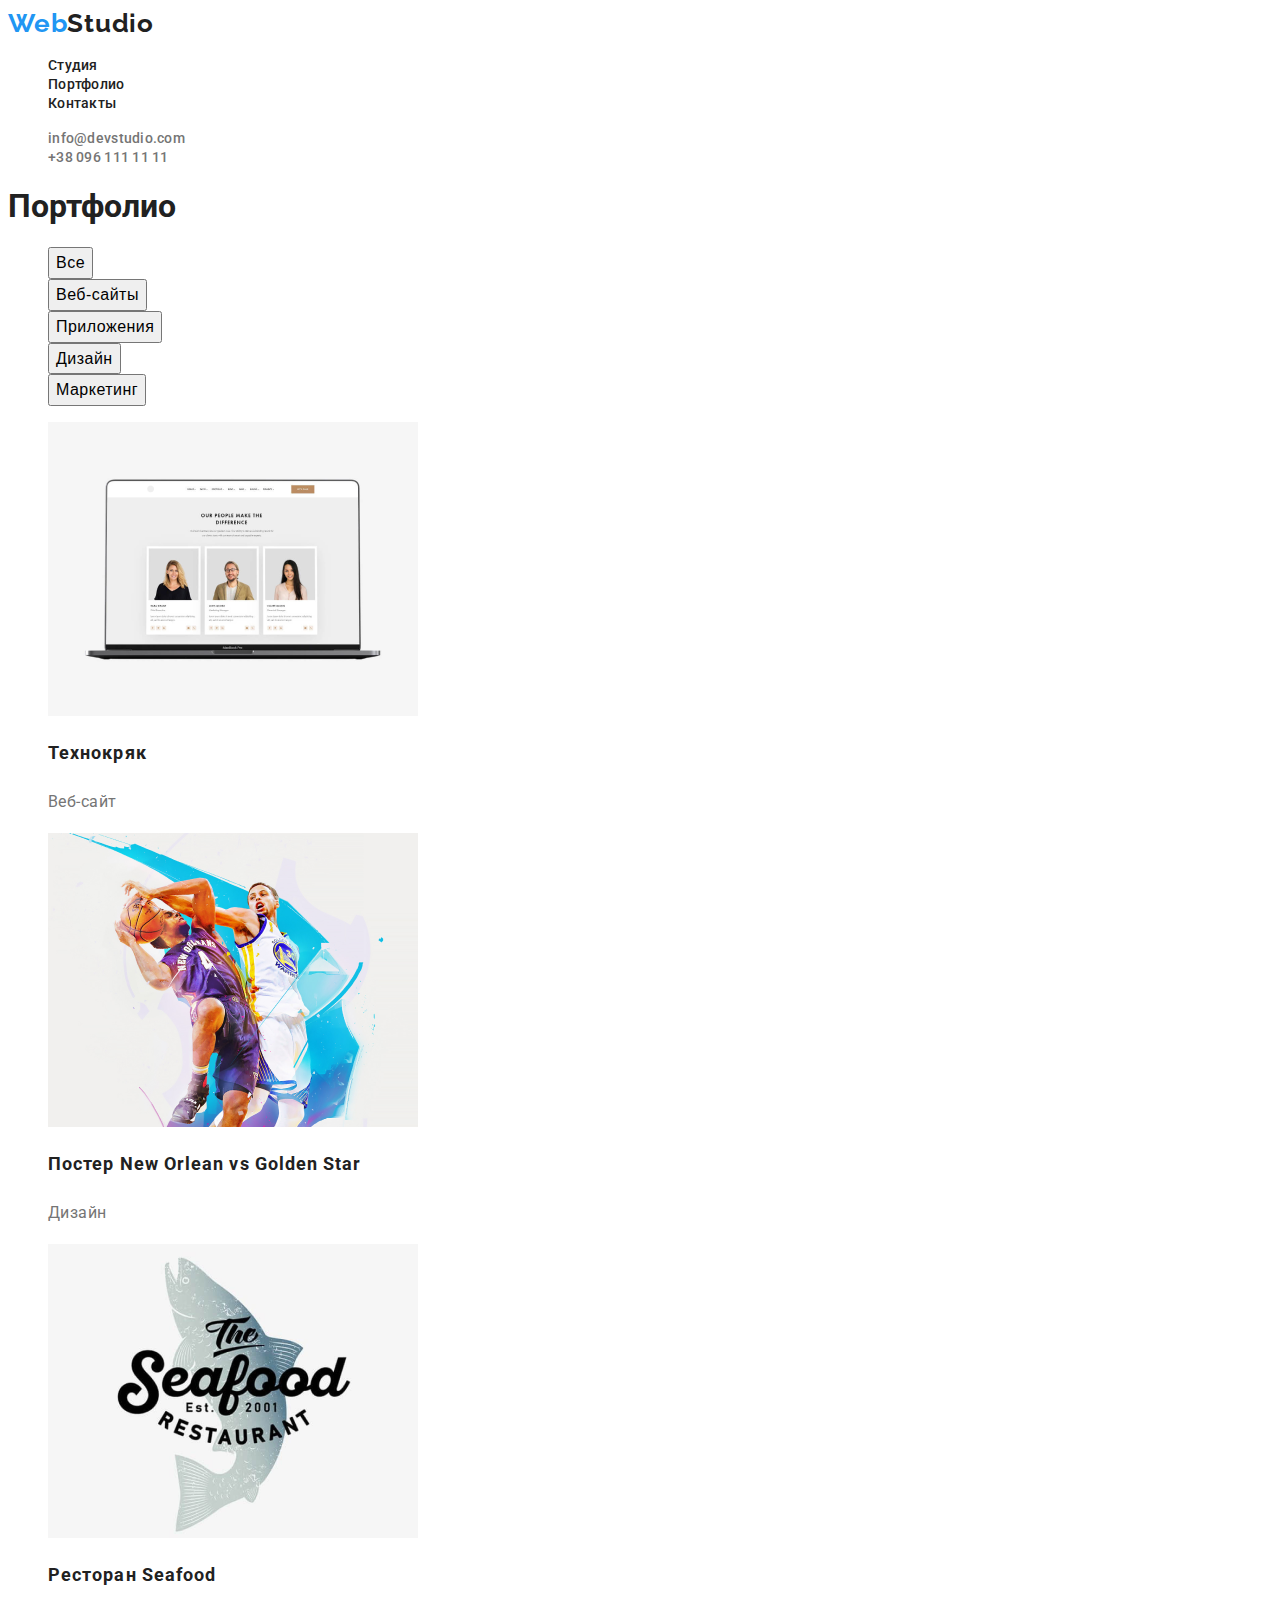
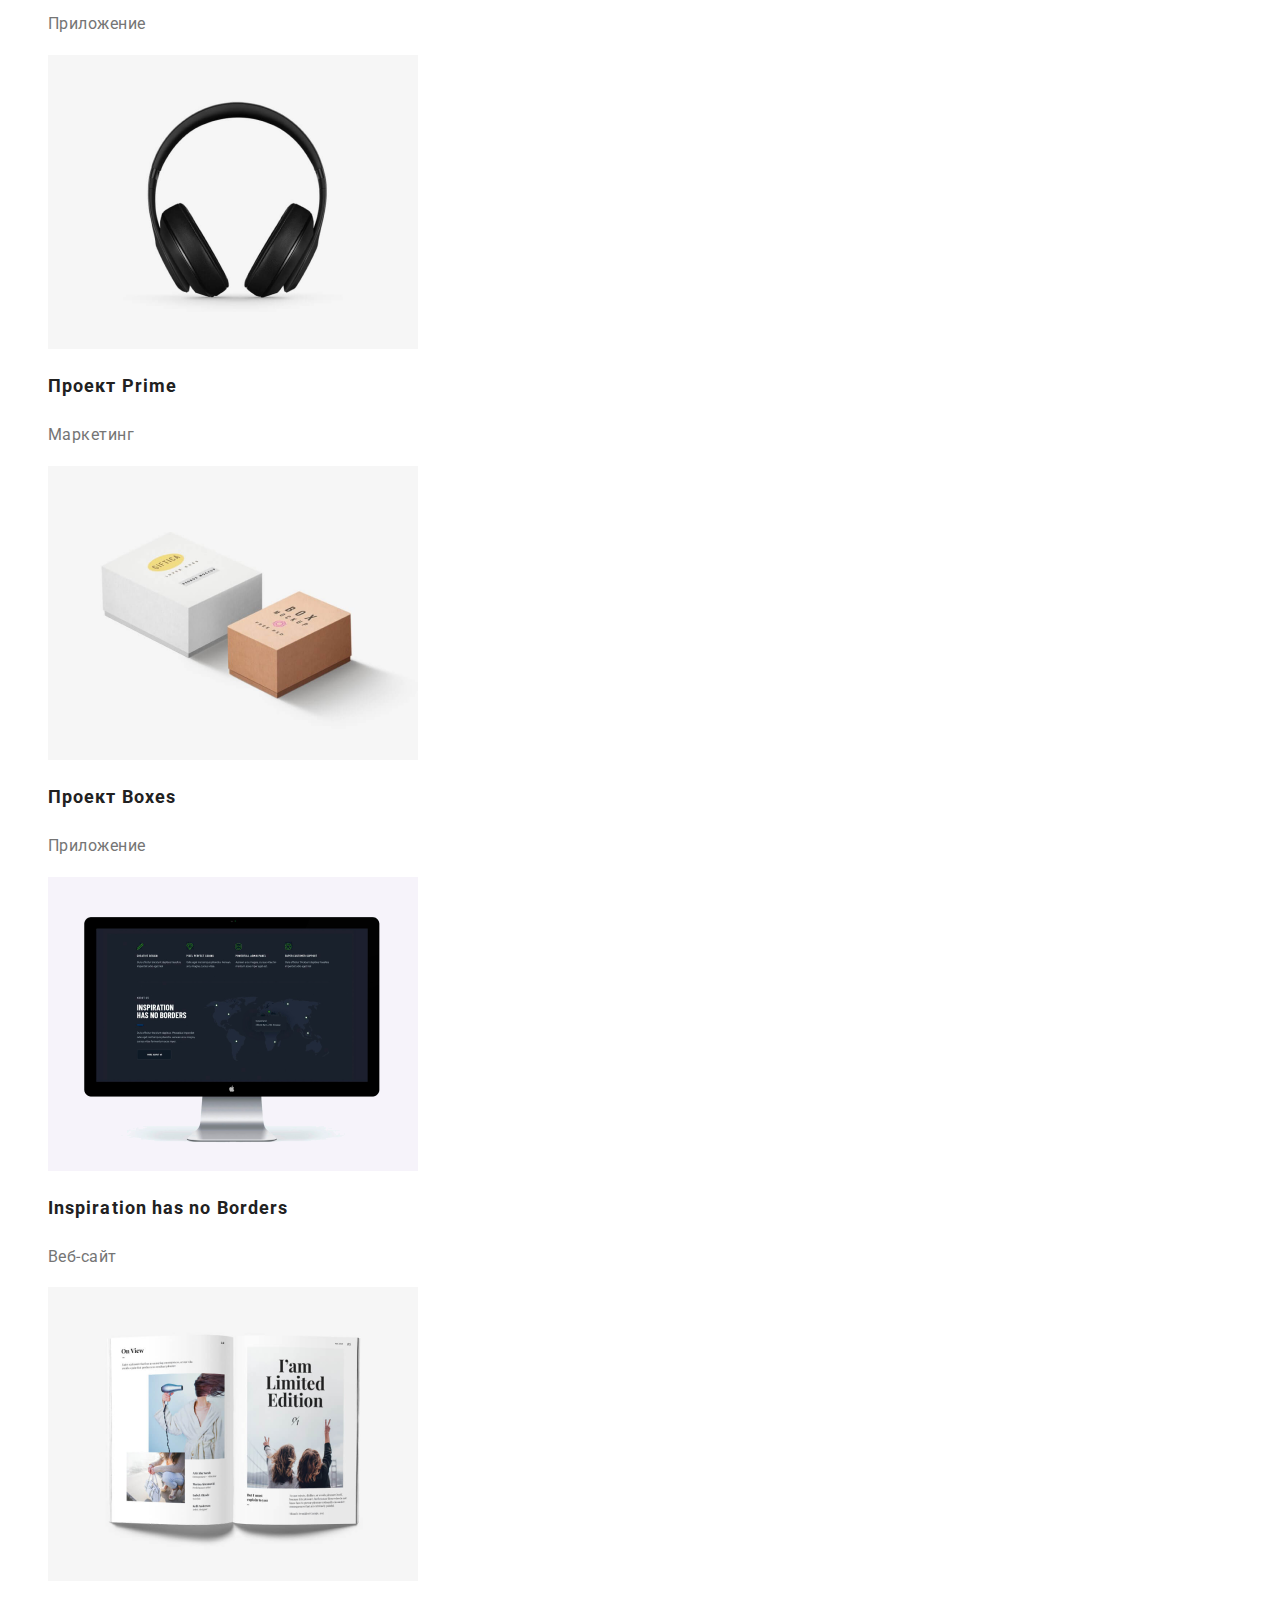
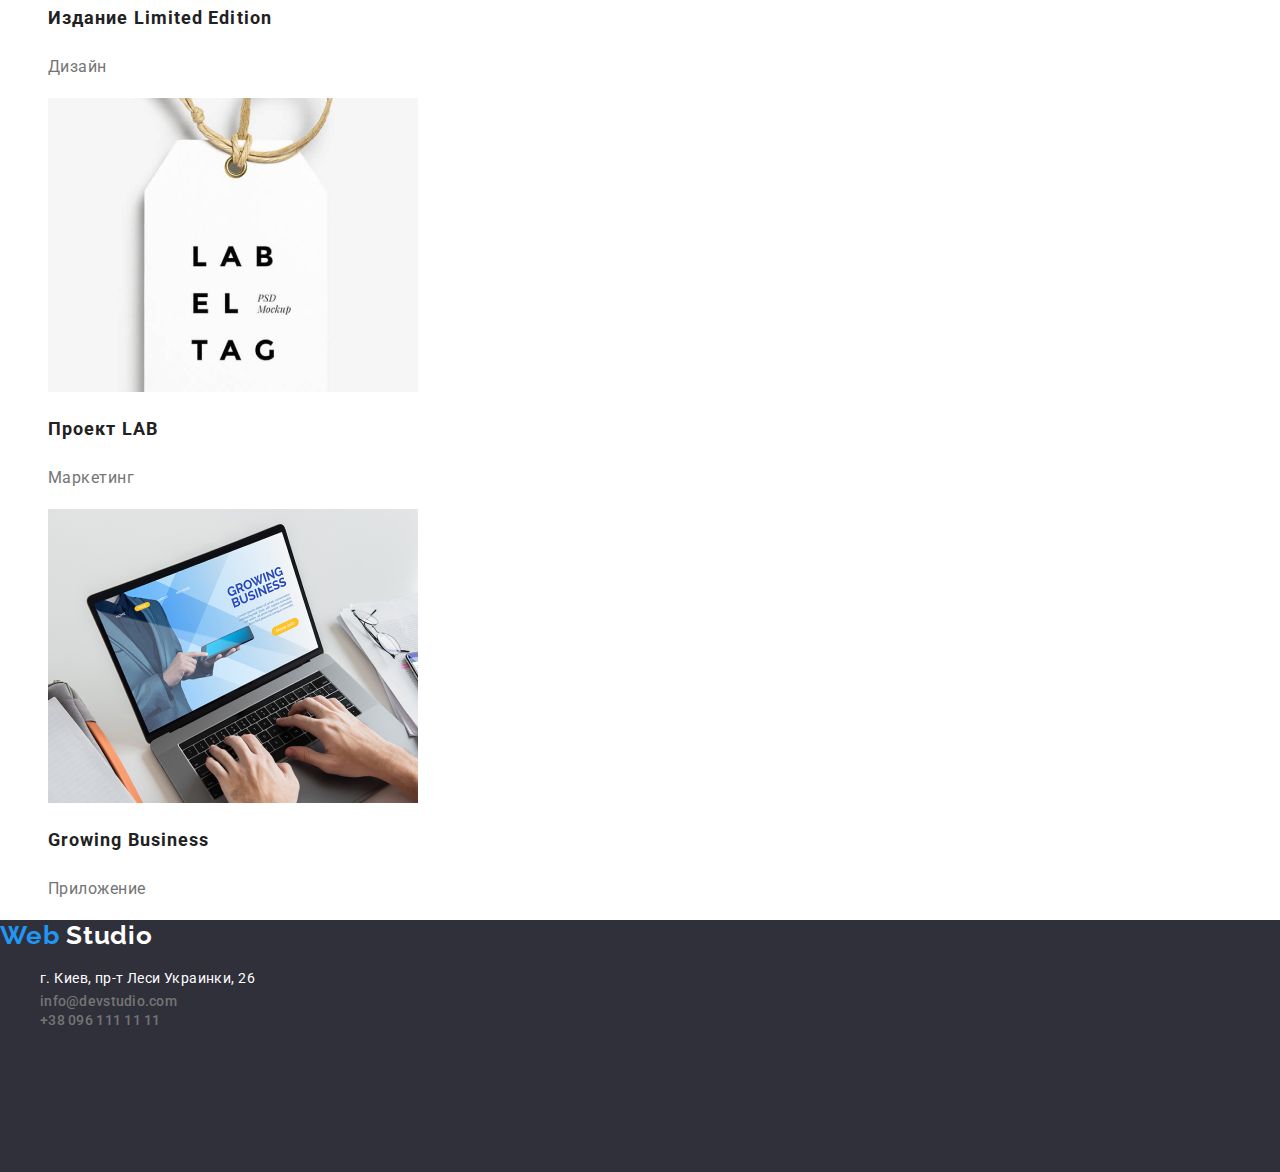
==== commit 240cf36d: "ReStarthw2" ====
--- a/portfolio.html
+++ b/portfolio.html
@@ -18,31 +18,31 @@
     <!-- Header -->
     <header class="head-link">
       <nav>
-        <a href="/" lang="en" class="logo-link">
+        <a href="/" lang="en" class="link logo-link">
           Web<span class="logo">Studio</span>
         </a>
 
-        <ul>
-          <li><a href="./index.html" class="header-nav-link">Студия</a></li>
-          <li>
-            <a href="./portfolio.html" class="header-nav-link">Портфолио</a>
-          </li>
-          <li><a href="" class="header-nav-link">Контакты</a></li>
+        <ul class="list">
+          <li><a href="./index.html" class="link header-nav-link">Студия</a></li>
+          <li>
+            <a href="./portfolio.html" class="link header-nav-link">Портфолио</a>
+          </li>
+          <li><a href="" class="link header-nav-link">Контакты</a></li>
         </ul>
       </nav>
-      <ul class="header-info">
+      <ul class="list link header-info">
         <li>
           <a
             href="mailto:info@devstudio.com"
             target="_blank"
             rel="noopener noreferrer"
-            class="header-contact"
+            class="link header-contact"
           >
             info@devstudio.com</a
           >
         </li>
         <li>
-          <a href="tel:+380961111111" class="header-contact"
+          <a href="tel:+380961111111" class="link header-contact"
             >+38 096 111 11 11</a
           >
         </li>
@@ -51,7 +51,7 @@
     <!-- Hero -->
     <main>
         <h1>Портфолио</h1>
-        <ul>
+        <ul class="list">
           <li>
             <button type="button" class="portfolio-hero-button">Все</button>
           </li>
@@ -77,7 +77,7 @@
       </section>
       <!--Content  -->
       <section>
-        <ul>
+        <ul class="list">
           <li class="content-list">
             <img
               src="./img/photohw2/img-hw2-1.png"
@@ -173,18 +173,18 @@
 
     <!-- Footer -->
     <footer class="footer-back">
-      <a href="/" lang="en" class="logo-link">
+      <a href="/" lang="en" class="link logo-link">
         Web <span class="logo-white">Studio</span>
       </a>
 
       <address>
-        <ul>
+        <ul class="list">
           <li>
             <a
               href="https://maps.app.goo.gl/37EXF5mU9n8MmFkR7"
               target="_blank"
               rel="noopener noreferrer"
-              class="footer-adres"
+              class="link footer-adres"
               >г. Киев, пр-т Леси Украинки, 26</a
             >
           </li>
@@ -193,12 +193,12 @@
               href="mailto:info@devstudio.com"
               target="_blank"
               rel="noopener noreferrer"
-              class="header-contact"
+              class="link header-contact"
               >info@devstudio.com
             </a>
           </li>
           <li>
-            <a href="tel:+380961111111" class="header-contact">
+            <a href="tel:+380961111111" class="link header-contact">
               +38 096 111 11 11
             </a>
           </li>
--- a/css/style.css
+++ b/css/style.css
@@ -8,8 +8,8 @@
 
 }
 
-.list {
-    list-style: none;
+.list{
+list-style: none;
 }
  .link{
     text-decoration: none;
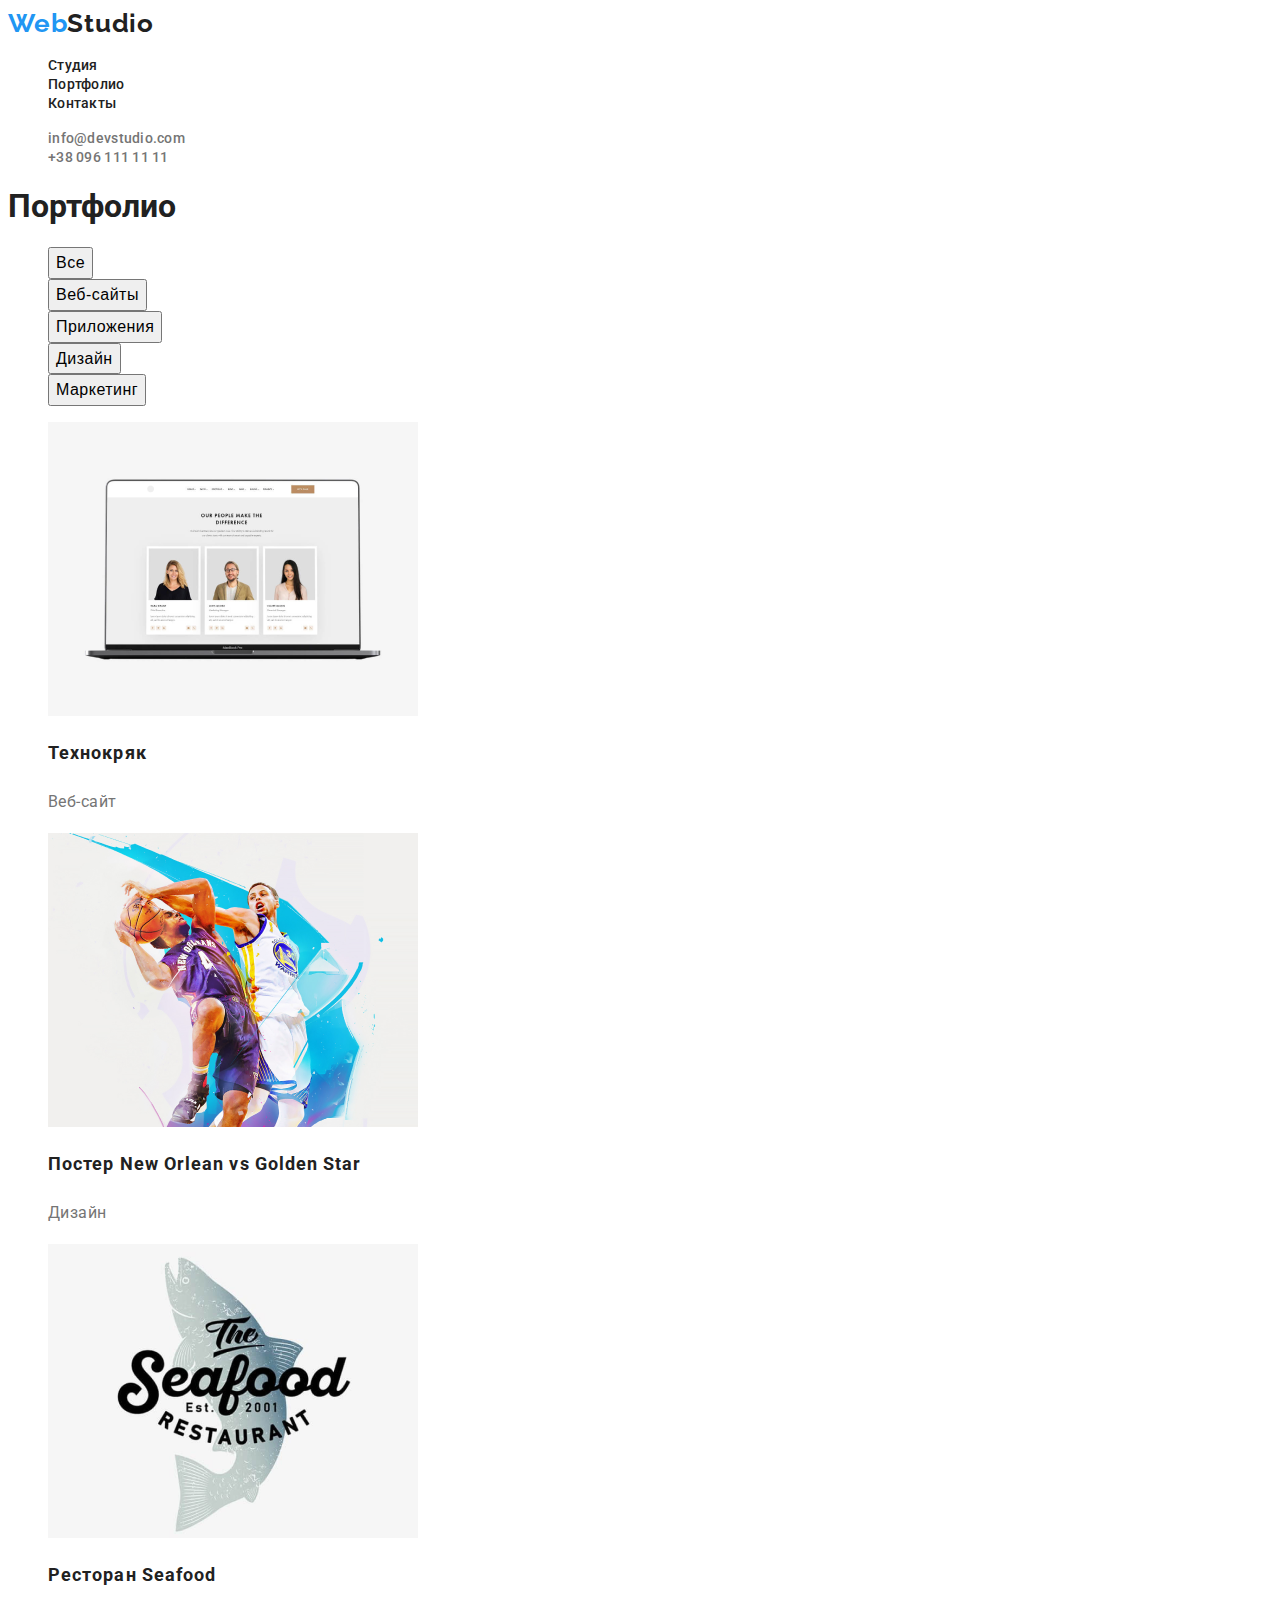
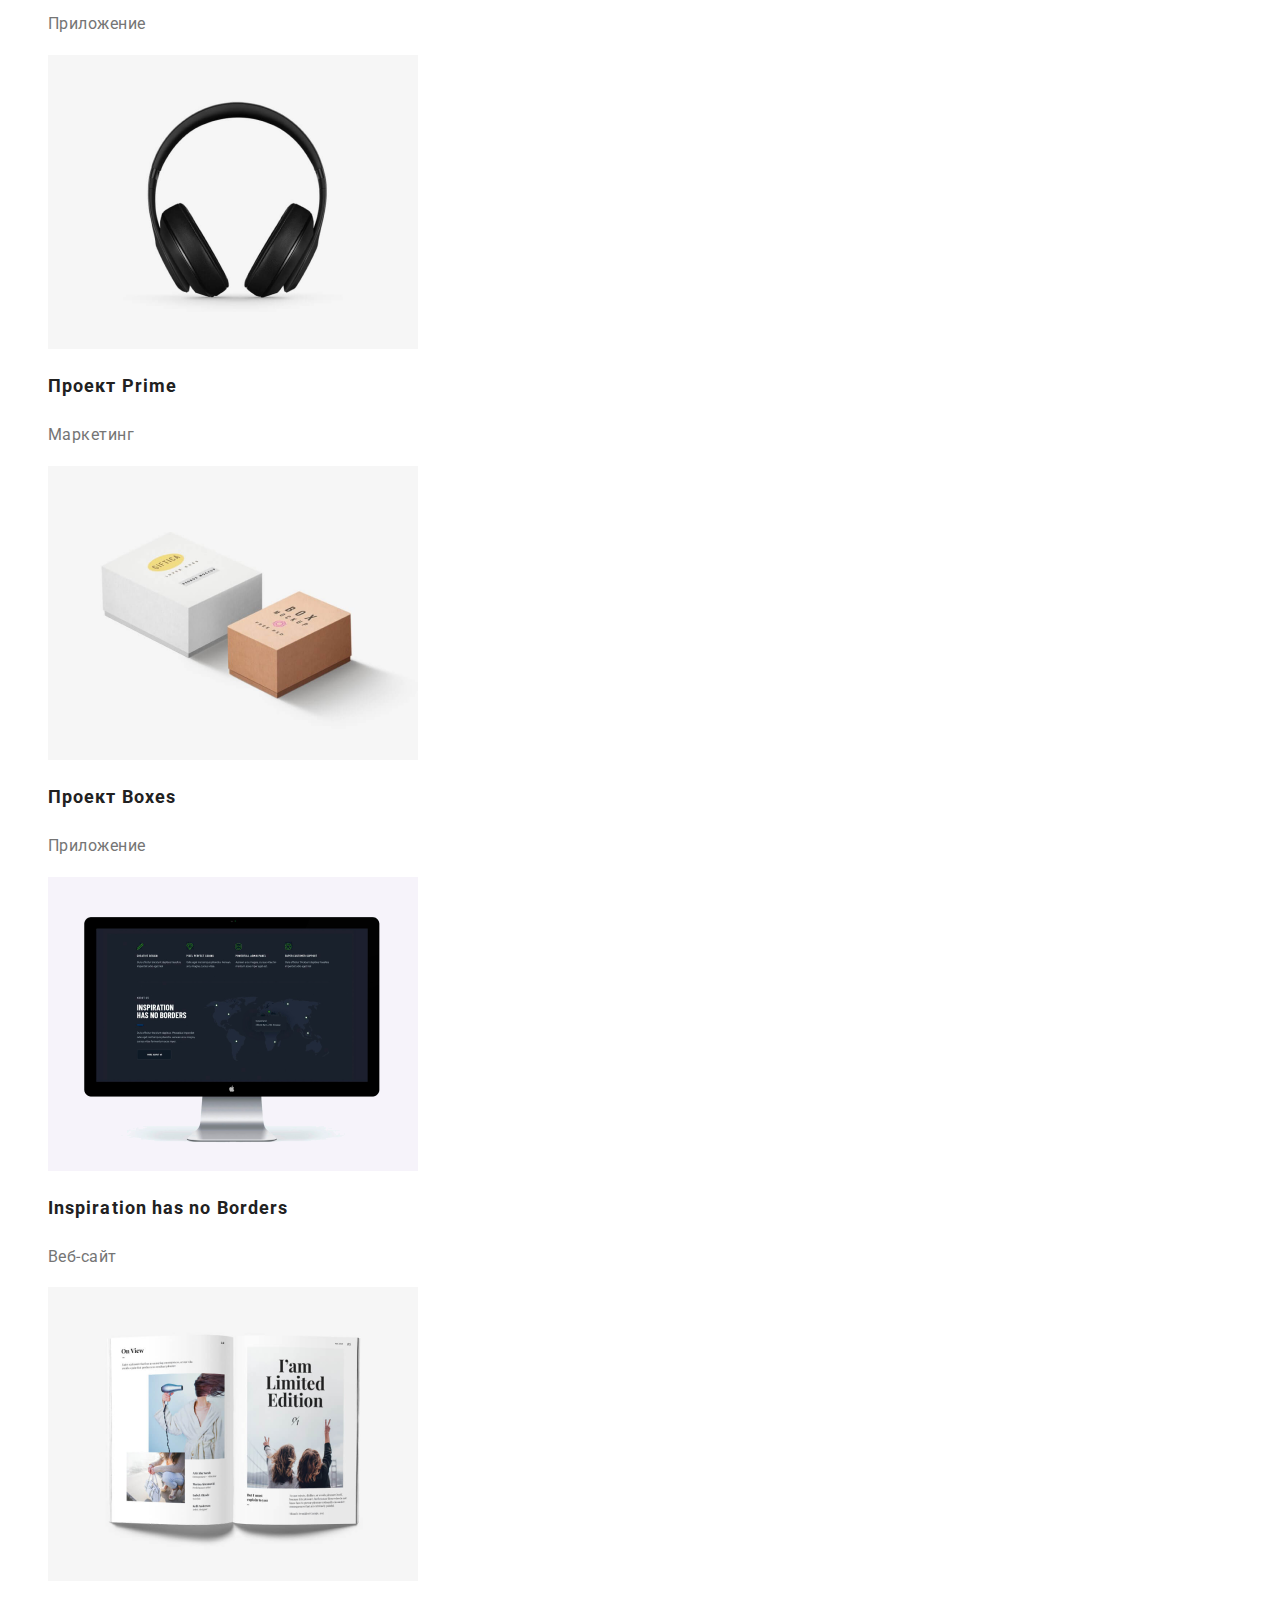
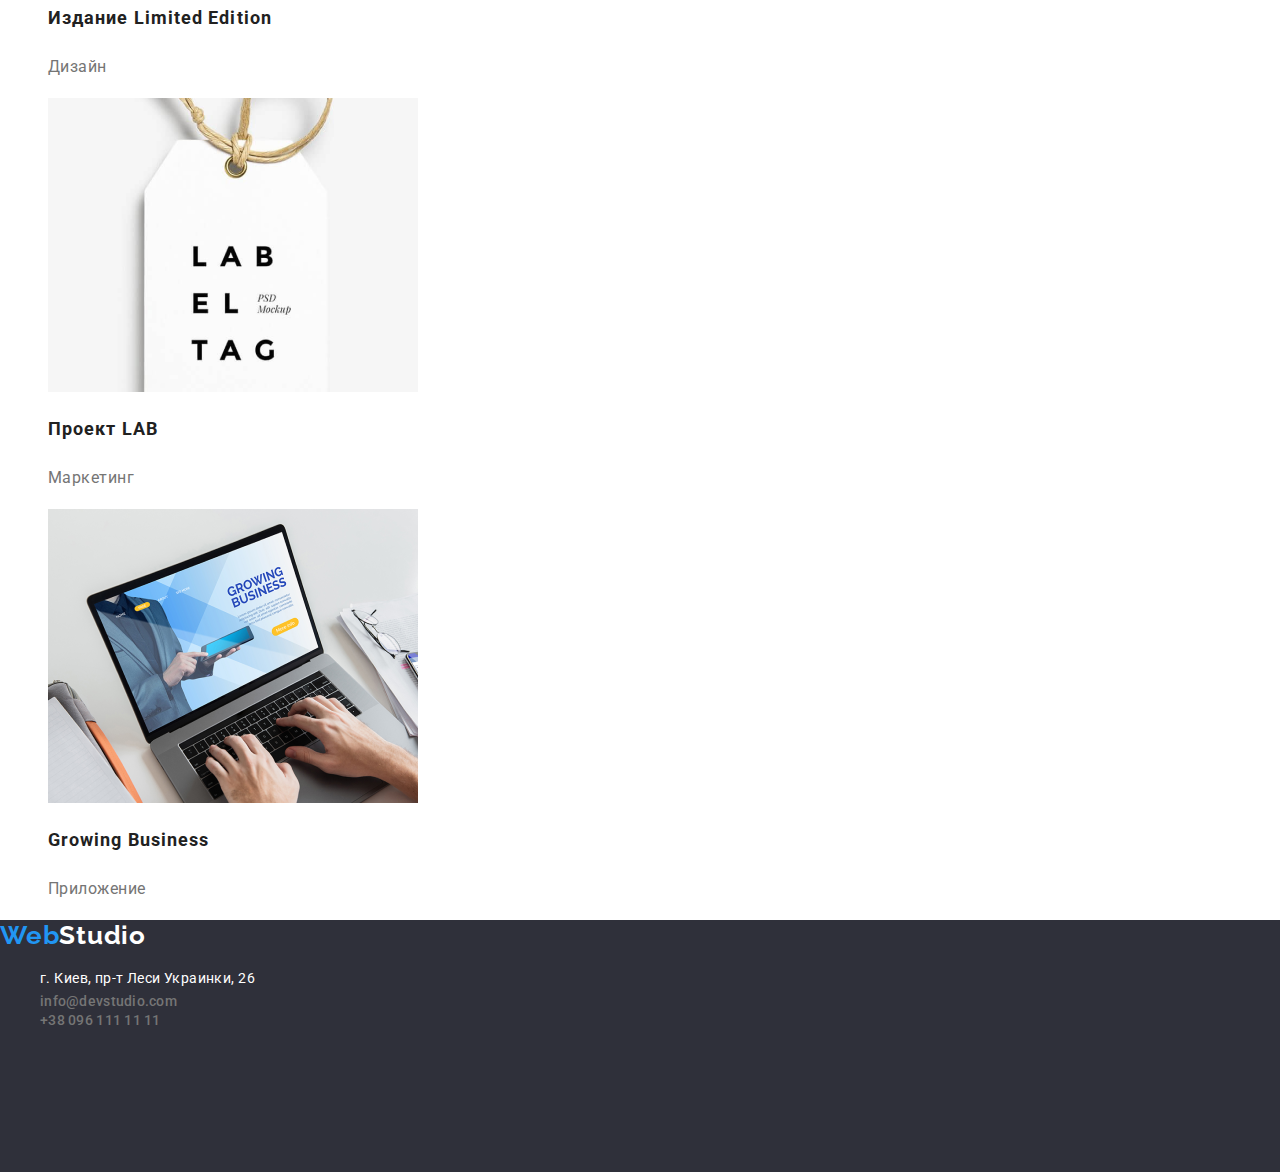
==== commit f2cbdb65: "hw2Finish" ====
--- a/portfolio.html
+++ b/portfolio.html
@@ -16,7 +16,7 @@
   <body class="body-font">
   <body>
     <!-- Header -->
-    <header class="head-link">
+    <header>
       <nav>
         <a href="/" lang="en" class="link logo-link">
           Web<span class="logo">Studio</span>
@@ -174,7 +174,7 @@
     <!-- Footer -->
     <footer class="footer-back">
       <a href="/" lang="en" class="link logo-link">
-        Web <span class="logo-white">Studio</span>
+        Web<span class="logo-white">Studio</span>
       </a>
 
       <address>
--- a/css/style.css
+++ b/css/style.css
@@ -14,9 +14,10 @@
  .link{
     text-decoration: none;
 }
-.body-font{
+body{
     font-family: 'Roboto', sans-serif;
-    color: var(--black-color)
+color: var(--black-color)
+    
 }
 
 /* =========Header=========== */
@@ -61,10 +62,21 @@
     color: var(--accent-color);}
 /* =======Header========= */
 /* ======Header2======== */
+.portfolio-hero-button{
+    cursor: pointer;
+        font-style: normal;
+        font-weight: 500;
+        font-size: 16px;
+        line-height: 1.62;
+        text-align: center;
+        letter-spacing: 0.03em;
+        
+    
+}
 .portfolio-hero-button:hover,
 .portfolio-hero-button:focus {
     background-color: var(--accent-color);
-    cursor: pointer;
+    
     color: var(--white-color);
 }
 /* =========Header2=========== */
@@ -167,7 +179,6 @@
 }
 .footer-adres{
     font-style: normal;
-        font-weight: 400;
         font-size: 14px;
         line-height: 1.71;
         letter-spacing: 0.03em;
